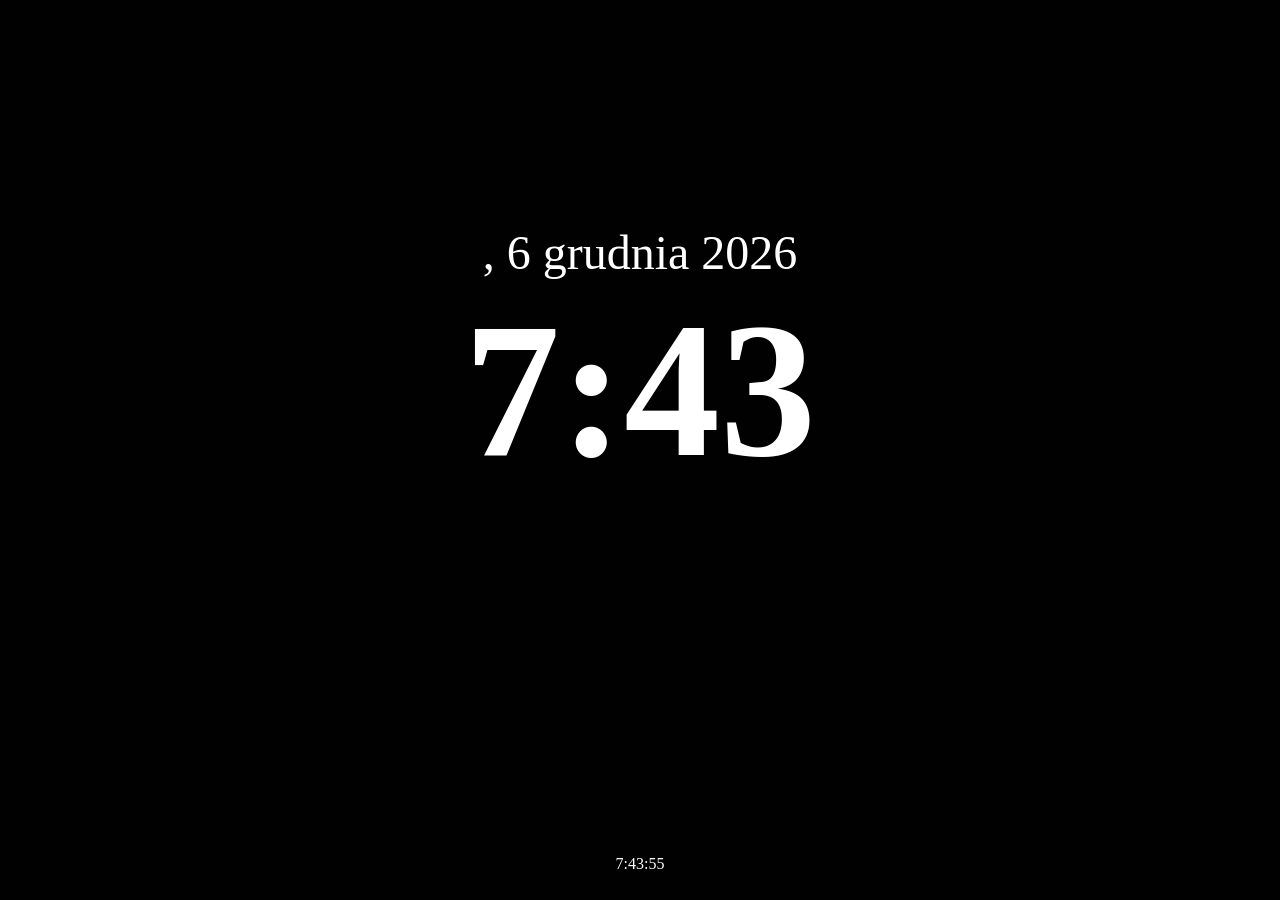
==== index.html @ 962aa529 "Preload font files for better loading speed Added font preloading links for improved performance." ====
<!DOCTYPE html>
<html lang="pl">

<head>
    <meta charset="UTF-8">
    <meta name="viewport" content="width=device-width, initial-scale=1.0">
    <title>clock</title>
    <link rel="preload" href="https://github.com/gminnyoszustpodatkowy-sudo/gminnyoszustpodatkowy-sudo.github.io/blob/main/clock/fonts/SF-Pro-Display-Black.otf" as="font" type="font/otf" crossorigin="anonymous">
<link rel="preload" href="https://github.com/gminnyoszustpodatkowy-sudo/gminnyoszustpodatkowy-sudo.github.io/blob/main/clock/fonts/SF-Pro-Display-BlackItalic.otf" as="font" type="font/otf" crossorigin="anonymous">
<link rel="preload" href="https://github.com/gminnyoszustpodatkowy-sudo/gminnyoszustpodatkowy-sudo.github.io/blob/main/clock/fonts/SF-Pro-Display-Bold.otf" as="font" type="font/otf" crossorigin="anonymous">
<link rel="preload" href="https://github.com/gminnyoszustpodatkowy-sudo/gminnyoszustpodatkowy-sudo.github.io/blob/main/clock/fonts/SF-Pro-Display-BoldItalic.otf" as="font" type="font/otf" crossorigin="anonymous">
<link rel="preload" href="https://github.com/gminnyoszustpodatkowy-sudo/gminnyoszustpodatkowy-sudo.github.io/blob/main/clock/fonts/SF-Pro-Display-Heavy.otf" as="font" type="font/otf" crossorigin="anonymous">
<link rel="preload" href="https://github.com/gminnyoszustpodatkowy-sudo/gminnyoszustpodatkowy-sudo.github.io/blob/main/clock/fonts/SF-Pro-Display-HeavyItalic.otf" as="font" type="font/otf" crossorigin="anonymous">
<link rel="preload" href="https://github.com/gminnyoszustpodatkowy-sudo/gminnyoszustpodatkowy-sudo.github.io/blob/main/clock/fonts/SF-Pro-Display-Light.otf" as="font" type="font/otf" crossorigin="anonymous">
<link rel="preload" href="https://github.com/gminnyoszustpodatkowy-sudo/gminnyoszustpodatkowy-sudo.github.io/blob/main/clock/fonts/SF-Pro-Display-LightItalic.otf" as="font" type="font/otf" crossorigin="anonymous">
<link rel="preload" href="https://github.com/gminnyoszustpodatkowy-sudo/gminnyoszustpodatkowy-sudo.github.io/blob/main/clock/fonts/SF-Pro-Display-Medium.otf" as="font" type="font/otf" crossorigin="anonymous">
<link rel="preload" href="https://github.com/gminnyoszustpodatkowy-sudo/gminnyoszustpodatkowy-sudo.github.io/blob/main/clock/fonts/SF-Pro-Display-MediumItalic.otf" as="font" type="font/otf" crossorigin="anonymous">
<link rel="preload" href="https://github.com/gminnyoszustpodatkowy-sudo/gminnyoszustpodatkowy-sudo.github.io/blob/main/clock/fonts/SF-Pro-Display-Regular.otf" as="font" type="font/otf" crossorigin="anonymous">
<link rel="preload" href="https://github.com/gminnyoszustpodatkowy-sudo/gminnyoszustpodatkowy-sudo.github.io/blob/main/clock/fonts/SF-Pro-Display-RegularItalic.otf" as="font" type="font/otf" crossorigin="anonymous">
<link rel="preload" href="https://github.com/gminnyoszustpodatkowy-sudo/gminnyoszustpodatkowy-sudo.github.io/blob/main/clock/fonts/SF-Pro-Display-Semibold.otf" as="font" type="font/otf" crossorigin="anonymous">
<link rel="preload" href="https://github.com/gminnyoszustpodatkowy-sudo/gminnyoszustpodatkowy-sudo.github.io/blob/main/clock/fonts/SF-Pro-Display-SemiboldItalic.otf" as="font" type="font/otf" crossorigin="anonymous">
<link rel="preload" href="https://github.com/gminnyoszustpodatkowy-sudo/gminnyoszustpodatkowy-sudo.github.io/blob/main/clock/fonts/SF-Pro-Display-Thin.otf" as="font" type="font/otf" crossorigin="anonymous">
<link rel="preload" href="https://github.com/gminnyoszustpodatkowy-sudo/gminnyoszustpodatkowy-sudo.github.io/blob/main/clock/fonts/SF-Pro-Display-ThinItalic.otf" as="font" type="font/otf" crossorigin="anonymous">
<link rel="preload" href="https://github.com/gminnyoszustpodatkowy-sudo/gminnyoszustpodatkowy-sudo.github.io/blob/main/clock/fonts/SF-Pro-Display-Ultralight.otf" as="font" type="font/otf" crossorigin="anonymous">
<link rel="preload" href="https://github.com/gminnyoszustpodatkowy-sudo/gminnyoszustpodatkowy-sudo.github.io/blob/main/clock/fonts/SF-Pro-Display-UltralightItalic.otf" as="font" type="font/otf" crossorigin="anonymous">
    <style>
        * {
            font-family: 'SF Pro Display', serif;
            margin: 0;
            padding: 0;
            background-color: #010101;
            color: white;
        }

        body {
            margin: 25vh 30px 0px 30px;
        }

        main {
            text-align: center;
            height: 70vh;
        }

        h3 {
            font-weight: 500;
            font-size: 3em;
        }

        h1 {
            font-weight: 700;
            font-size: 12em;
        }

        footer {
            height: 4vh;
            text-align: center;
        }

        h6 {
            font-weight: 500;
            font-size: 1em;
        }

        @media(max-width: 400px) {
            main {
                text-align: center;
                height: 90vh;
            }

            h3 {
                font-weight: 500;
                font-size: 1.5em;
            }

            h1 {
                font-weight: 700;
                font-size: 6em;
            }

            footer {
                height: 4vh;
                display: none;
            }
        }
    </style>
</head>

<body>
    <main>
        <h3>Dzień tygodnia, dzień miesiąc rok</h3>
        <h1>Godzina</h1>
    </main>
    <footer>
        <h6>sekundy</h6>
    </footer>
    <script>
        function cc() {
            let date = new Date();
            let day = date.getDay();
            let dayDT = date.getDate();
            let month = date.getMonth();
            let year = date.getFullYear();
            switch (day) {
                case 1: day = 'pon.'; break;
                case 2: day = 'wt.'; break;
                case 3: day = 'śr.'; break;
                case 4: day = 'czw.'; break;
                case 5: day = 'pt.'; break;
                case 6: day = 'sob'; break;
                case 7: day = 'niedz.'; break;
                default: day = '';
            }
            switch (month) {
                case 0: month = 'stycznia'; break;
                case 1: month = 'lutego'; break;
                case 2: month = 'marca'; break;
                case 3: month = 'kwietnia'; break;
                case 4: month = 'maja'; break;
                case 5: month = 'czerwca'; break;
                case 6: month = 'lipca'; break;
                case 7: month = 'sierpnia'; break;
                case 8: month = 'września'; break;
                case 9: month = 'października'; break;
                case 10: month = 'listopada'; break;
                case 11: month = 'grudnia'; break;
                default: month = '';
            }

            let hours = date.getHours();
            let minutes = date.getMinutes();
            let seconds = date.getSeconds();
            if (minutes < 10) { minutes = `0${minutes}` }
            if (seconds < 10) { seconds = `0${seconds}` }
            document.querySelector('h3').innerHTML = `${day}, ${dayDT} ${month} ${year}`;
            document.querySelector('h1').innerHTML = `${hours}:${minutes}`;
            document.querySelector('h6').innerHTML = `${hours}:${minutes}:${seconds}`;
        }
        setInterval(cc, 1)
    </script>
</body>

</html>
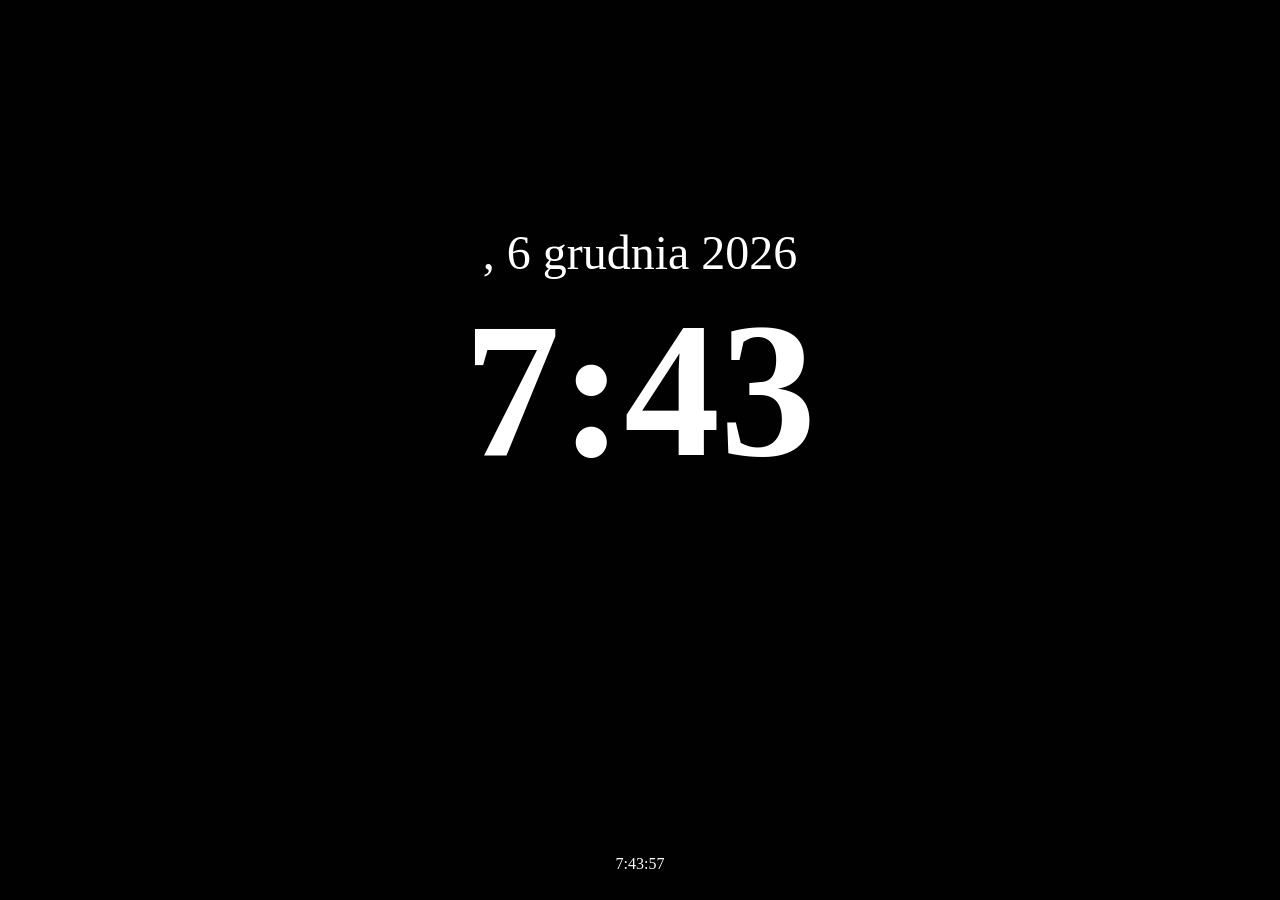
==== commit 30a48cd2: "Update font links to raw GitHub URLs" ====
--- a/index.html
+++ b/index.html
@@ -5,24 +5,60 @@
     <meta charset="UTF-8">
     <meta name="viewport" content="width=device-width, initial-scale=1.0">
     <title>clock</title>
-    <link rel="preload" href="https://github.com/gminnyoszustpodatkowy-sudo/gminnyoszustpodatkowy-sudo.github.io/blob/main/clock/fonts/SF-Pro-Display-Black.otf" as="font" type="font/otf" crossorigin="anonymous">
-<link rel="preload" href="https://github.com/gminnyoszustpodatkowy-sudo/gminnyoszustpodatkowy-sudo.github.io/blob/main/clock/fonts/SF-Pro-Display-BlackItalic.otf" as="font" type="font/otf" crossorigin="anonymous">
-<link rel="preload" href="https://github.com/gminnyoszustpodatkowy-sudo/gminnyoszustpodatkowy-sudo.github.io/blob/main/clock/fonts/SF-Pro-Display-Bold.otf" as="font" type="font/otf" crossorigin="anonymous">
-<link rel="preload" href="https://github.com/gminnyoszustpodatkowy-sudo/gminnyoszustpodatkowy-sudo.github.io/blob/main/clock/fonts/SF-Pro-Display-BoldItalic.otf" as="font" type="font/otf" crossorigin="anonymous">
-<link rel="preload" href="https://github.com/gminnyoszustpodatkowy-sudo/gminnyoszustpodatkowy-sudo.github.io/blob/main/clock/fonts/SF-Pro-Display-Heavy.otf" as="font" type="font/otf" crossorigin="anonymous">
-<link rel="preload" href="https://github.com/gminnyoszustpodatkowy-sudo/gminnyoszustpodatkowy-sudo.github.io/blob/main/clock/fonts/SF-Pro-Display-HeavyItalic.otf" as="font" type="font/otf" crossorigin="anonymous">
-<link rel="preload" href="https://github.com/gminnyoszustpodatkowy-sudo/gminnyoszustpodatkowy-sudo.github.io/blob/main/clock/fonts/SF-Pro-Display-Light.otf" as="font" type="font/otf" crossorigin="anonymous">
-<link rel="preload" href="https://github.com/gminnyoszustpodatkowy-sudo/gminnyoszustpodatkowy-sudo.github.io/blob/main/clock/fonts/SF-Pro-Display-LightItalic.otf" as="font" type="font/otf" crossorigin="anonymous">
-<link rel="preload" href="https://github.com/gminnyoszustpodatkowy-sudo/gminnyoszustpodatkowy-sudo.github.io/blob/main/clock/fonts/SF-Pro-Display-Medium.otf" as="font" type="font/otf" crossorigin="anonymous">
-<link rel="preload" href="https://github.com/gminnyoszustpodatkowy-sudo/gminnyoszustpodatkowy-sudo.github.io/blob/main/clock/fonts/SF-Pro-Display-MediumItalic.otf" as="font" type="font/otf" crossorigin="anonymous">
-<link rel="preload" href="https://github.com/gminnyoszustpodatkowy-sudo/gminnyoszustpodatkowy-sudo.github.io/blob/main/clock/fonts/SF-Pro-Display-Regular.otf" as="font" type="font/otf" crossorigin="anonymous">
-<link rel="preload" href="https://github.com/gminnyoszustpodatkowy-sudo/gminnyoszustpodatkowy-sudo.github.io/blob/main/clock/fonts/SF-Pro-Display-RegularItalic.otf" as="font" type="font/otf" crossorigin="anonymous">
-<link rel="preload" href="https://github.com/gminnyoszustpodatkowy-sudo/gminnyoszustpodatkowy-sudo.github.io/blob/main/clock/fonts/SF-Pro-Display-Semibold.otf" as="font" type="font/otf" crossorigin="anonymous">
-<link rel="preload" href="https://github.com/gminnyoszustpodatkowy-sudo/gminnyoszustpodatkowy-sudo.github.io/blob/main/clock/fonts/SF-Pro-Display-SemiboldItalic.otf" as="font" type="font/otf" crossorigin="anonymous">
-<link rel="preload" href="https://github.com/gminnyoszustpodatkowy-sudo/gminnyoszustpodatkowy-sudo.github.io/blob/main/clock/fonts/SF-Pro-Display-Thin.otf" as="font" type="font/otf" crossorigin="anonymous">
-<link rel="preload" href="https://github.com/gminnyoszustpodatkowy-sudo/gminnyoszustpodatkowy-sudo.github.io/blob/main/clock/fonts/SF-Pro-Display-ThinItalic.otf" as="font" type="font/otf" crossorigin="anonymous">
-<link rel="preload" href="https://github.com/gminnyoszustpodatkowy-sudo/gminnyoszustpodatkowy-sudo.github.io/blob/main/clock/fonts/SF-Pro-Display-Ultralight.otf" as="font" type="font/otf" crossorigin="anonymous">
-<link rel="preload" href="https://github.com/gminnyoszustpodatkowy-sudo/gminnyoszustpodatkowy-sudo.github.io/blob/main/clock/fonts/SF-Pro-Display-UltralightItalic.otf" as="font" type="font/otf" crossorigin="anonymous">
+    <link rel="preload"
+        href="https://raw.githubusercontent.com/gminnyoszustpodatkowy-sudo/gminnyoszustpodatkowy-sudo.github.io/main/clock/fonts/SF-Pro-Display-Black.otf"
+        as="font" type="font/otf" crossorigin="anonymous">
+    <link rel="preload"
+        href="https://raw.githubusercontent.com/gminnyoszustpodatkowy-sudo/gminnyoszustpodatkowy-sudo.github.io/main/clock/fonts/SF-Pro-Display-BlackItalic.otf"
+        as="font" type="font/otf" crossorigin="anonymous">
+    <link rel="preload"
+        href="https://raw.githubusercontent.com/gminnyoszustpodatkowy-sudo/gminnyoszustpodatkowy-sudo.github.io/main/clock/fonts/SF-Pro-Display-Bold.otf"
+        as="font" type="font/otf" crossorigin="anonymous">
+    <link rel="preload"
+        href="https://raw.githubusercontent.com/gminnyoszustpodatkowy-sudo/gminnyoszustpodatkowy-sudo.github.io/main/clock/fonts/SF-Pro-Display-BoldItalic.otf"
+        as="font" type="font/otf" crossorigin="anonymous">
+    <link rel="preload"
+        href="https://raw.githubusercontent.com/gminnyoszustpodatkowy-sudo/gminnyoszustpodatkowy-sudo.github.io/main/clock/fonts/SF-Pro-Display-Heavy.otf"
+        as="font" type="font/otf" crossorigin="anonymous">
+    <link rel="preload"
+        href="https://raw.githubusercontent.com/gminnyoszustpodatkowy-sudo/gminnyoszustpodatkowy-sudo.github.io/main/clock/fonts/SF-Pro-Display-HeavyItalic.otf"
+        as="font" type="font/otf" crossorigin="anonymous">
+    <link rel="preload"
+        href="https://raw.githubusercontent.com/gminnyoszustpodatkowy-sudo/gminnyoszustpodatkowy-sudo.github.io/main/clock/fonts/SF-Pro-Display-Light.otf"
+        as="font" type="font/otf" crossorigin="anonymous">
+    <link rel="preload"
+        href="https://raw.githubusercontent.com/gminnyoszustpodatkowy-sudo/gminnyoszustpodatkowy-sudo.github.io/main/clock/fonts/SF-Pro-Display-LightItalic.otf"
+        as="font" type="font/otf" crossorigin="anonymous">
+    <link rel="preload"
+        href="https://raw.githubusercontent.com/gminnyoszustpodatkowy-sudo/gminnyoszustpodatkowy-sudo.github.io/main/clock/fonts/SF-Pro-Display-Medium.otf"
+        as="font" type="font/otf" crossorigin="anonymous">
+    <link rel="preload"
+        href="https://raw.githubusercontent.com/gminnyoszustpodatkowy-sudo/gminnyoszustpodatkowy-sudo.github.io/main/clock/fonts/SF-Pro-Display-MediumItalic.otf"
+        as="font" type="font/otf" crossorigin="anonymous">
+    <link rel="preload"
+        href="https://raw.githubusercontent.com/gminnyoszustpodatkowy-sudo/gminnyoszustpodatkowy-sudo.github.io/main/clock/fonts/SF-Pro-Display-Regular.otf"
+        as="font" type="font/otf" crossorigin="anonymous">
+    <link rel="preload"
+        href="https://raw.githubusercontent.com/gminnyoszustpodatkowy-sudo/gminnyoszustpodatkowy-sudo.github.io/main/clock/fonts/SF-Pro-Display-RegularItalic.otf"
+        as="font" type="font/otf" crossorigin="anonymous">
+    <link rel="preload"
+        href="https://raw.githubusercontent.com/gminnyoszustpodatkowy-sudo/gminnyoszustpodatkowy-sudo.github.io/main/clock/fonts/SF-Pro-Display-Semibold.otf"
+        as="font" type="font/otf" crossorigin="anonymous">
+    <link rel="preload"
+        href="https://raw.githubusercontent.com/gminnyoszustpodatkowy-sudo/gminnyoszustpodatkowy-sudo.github.io/main/clock/fonts/SF-Pro-Display-SemiboldItalic.otf"
+        as="font" type="font/otf" crossorigin="anonymous">
+    <link rel="preload"
+        href="https://raw.githubusercontent.com/gminnyoszustpodatkowy-sudo/gminnyoszustpodatkowy-sudo.github.io/main/clock/fonts/SF-Pro-Display-Thin.otf"
+        as="font" type="font/otf" crossorigin="anonymous">
+    <link rel="preload"
+        href="https://raw.githubusercontent.com/gminnyoszustpodatkowy-sudo/gminnyoszustpodatkowy-sudo.github.io/main/clock/fonts/SF-Pro-Display-ThinItalic.otf"
+        as="font" type="font/otf" crossorigin="anonymous">
+    <link rel="preload"
+        href="https://raw.githubusercontent.com/gminnyoszustpodatkowy-sudo/gminnyoszustpodatkowy-sudo.github.io/main/clock/fonts/SF-Pro-Display-Ultralight.otf"
+        as="font" type="font/otf" crossorigin="anonymous">
+    <link rel="preload"
+        href="https://raw.githubusercontent.com/gminnyoszustpodatkowy-sudo/gminnyoszustpodatkowy-sudo.github.io/main/clock/fonts/SF-Pro-Display-UltralightItalic.otf"
+        as="font" type="font/otf" crossorigin="anonymous">
     <style>
         * {
             font-family: 'SF Pro Display', serif;
@@ -140,4 +176,3 @@
 </body>
 
 </html>
-
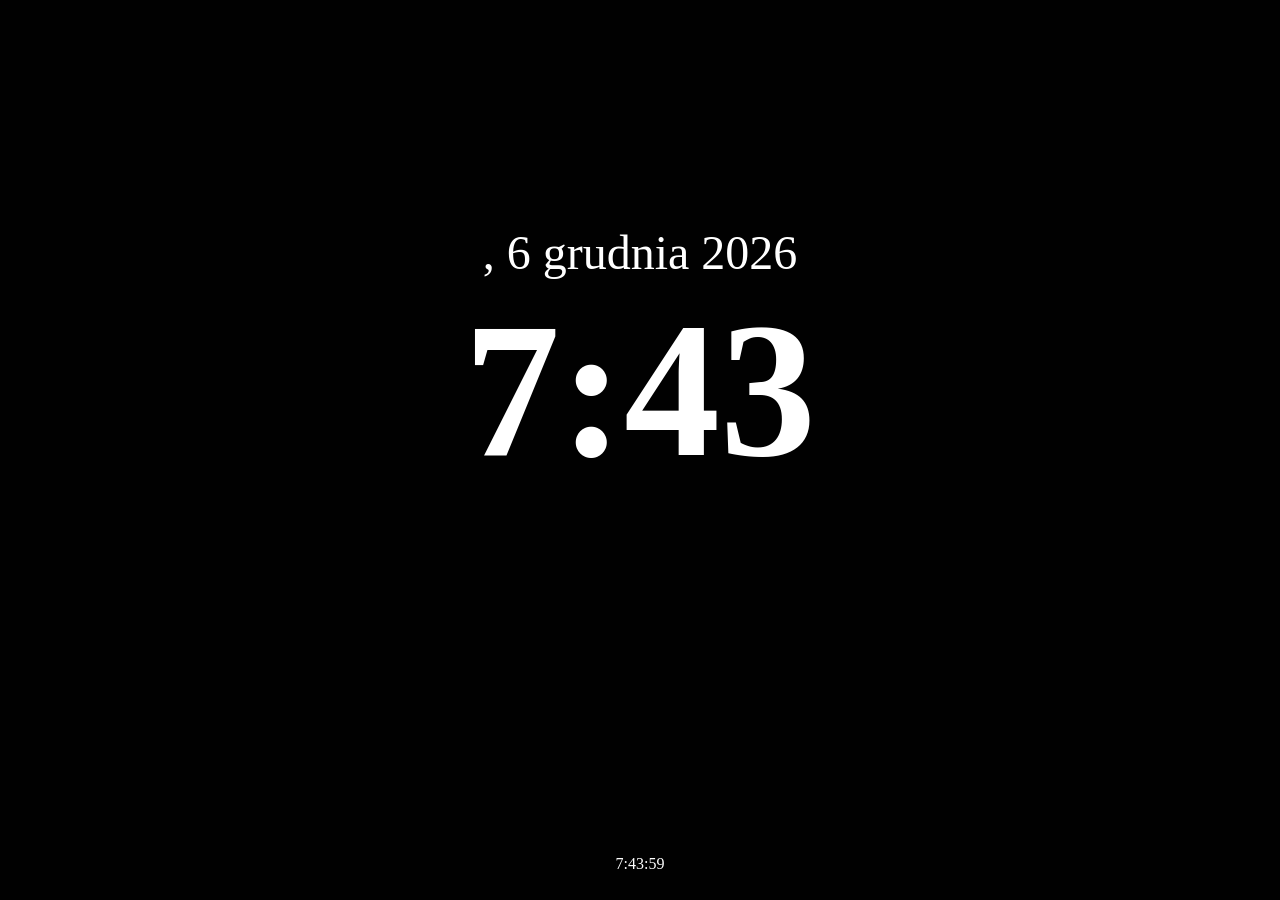
==== commit 52c717b8: "s" ====
--- a/index.html
+++ b/index.html
@@ -59,66 +59,7 @@
     <link rel="preload"
         href="https://raw.githubusercontent.com/gminnyoszustpodatkowy-sudo/gminnyoszustpodatkowy-sudo.github.io/main/clock/fonts/SF-Pro-Display-UltralightItalic.otf"
         as="font" type="font/otf" crossorigin="anonymous">
-    <style>
-        * {
-            font-family: 'SF Pro Display', serif;
-            margin: 0;
-            padding: 0;
-            background-color: #010101;
-            color: white;
-        }
-
-        body {
-            margin: 25vh 30px 0px 30px;
-        }
-
-        main {
-            text-align: center;
-            height: 70vh;
-        }
-
-        h3 {
-            font-weight: 500;
-            font-size: 3em;
-        }
-
-        h1 {
-            font-weight: 700;
-            font-size: 12em;
-        }
-
-        footer {
-            height: 4vh;
-            text-align: center;
-        }
-
-        h6 {
-            font-weight: 500;
-            font-size: 1em;
-        }
-
-        @media(max-width: 400px) {
-            main {
-                text-align: center;
-                height: 90vh;
-            }
-
-            h3 {
-                font-weight: 500;
-                font-size: 1.5em;
-            }
-
-            h1 {
-                font-weight: 700;
-                font-size: 6em;
-            }
-
-            footer {
-                height: 4vh;
-                display: none;
-            }
-        }
-    </style>
+    <link rel="stylesheet" href="styles.css">
 </head>
 
 <body>
@@ -175,4 +116,4 @@
     </script>
 </body>
 
-</html>
+</html>
--- a/styles.css
+++ b/styles.css
@@ -0,0 +1,179 @@
+@font-face {
+    font-family: 'SF Pro Display';
+    src: url('https://raw.githubusercontent.com/gminnyoszustpodatkowy-sudo/gminnyoszustpodatkowy-sudo.github.io/main/clock/fonts/SF-Pro-Display-Black.otf') format('opentype');
+    font-weight: 900;
+    font-style: normal;
+}
+@font-face {
+    font-family: 'SF Pro Display';
+    src: url('https://raw.githubusercontent.com/gminnyoszustpodatkowy-sudo/gminnyoszustpodatkowy-sudo.github.io/main/clock/fonts/SF-Pro-Display-BlackItalic.otf') format('opentype');
+    font-weight: 900;
+    font-style: italic;
+}
+@font-face {
+    font-family: 'SF Pro Display';
+    src: url('https://raw.githubusercontent.com/gminnyoszustpodatkowy-sudo/gminnyoszustpodatkowy-sudo.github.io/main/clock/fonts/SF-Pro-Display-Heavy.otf') format('opentype');
+    font-weight: 800;
+    font-style: normal;
+}
+@font-face {
+    font-family: 'SF Pro Display';
+    src: url('https://raw.githubusercontent.com/gminnyoszustpodatkowy-sudo/gminnyoszustpodatkowy-sudo.github.io/main/clock/fonts/SF-Pro-Display-HeavyItalic.otf') format('opentype');
+    font-weight: 800;
+    font-style: italic;
+}
+@font-face {
+    font-family: 'SF Pro Display';
+    src: url('https://raw.githubusercontent.com/gminnyoszustpodatkowy-sudo/gminnyoszustpodatkowy-sudo.github.io/main/clock/fonts/SF-Pro-Display-Bold.otf') format('opentype');
+    font-weight: 700;
+    font-style: normal;
+}
+@font-face {
+    font-family: 'SF Pro Display';
+    src: url('https://raw.githubusercontent.com/gminnyoszustpodatkowy-sudo/gminnyoszustpodatkowy-sudo.github.io/main/clock/fonts/SF-Pro-Display-BoldItalic.otf') format('opentype');
+    font-weight: 700;
+    font-style: italic;
+}
+@font-face {
+    font-family: 'SF Pro Display';
+    src: url('https://raw.githubusercontent.com/gminnyoszustpodatkowy-sudo/gminnyoszustpodatkowy-sudo.github.io/main/clock/fonts/SF-Pro-Display-Semibold.otf') format('opentype');
+    font-weight: 600;
+    font-style: normal;
+}
+@font-face {
+    font-family: 'SF Pro Display';
+    src: url('https://raw.githubusercontent.com/gminnyoszustpodatkowy-sudo/gminnyoszustpodatkowy-sudo.github.io/main/clock/fonts/SF-Pro-Display-SemiboldItalic.otf') format('opentype');
+    font-weight: 600;
+    font-style: italic;
+}
+@font-face {
+    font-family: 'SF Pro Display';
+    src: url('https://raw.githubusercontent.com/gminnyoszustpodatkowy-sudo/gminnyoszustpodatkowy-sudo.github.io/main/clock/fonts/SF-Pro-Display-Medium.otf') format('opentype');
+    font-weight: 500;
+    font-style: normal;
+}
+@font-face {
+    font-family: 'SF Pro Display';
+    src: url('https://raw.githubusercontent.com/gminnyoszustpodatkowy-sudo/gminnyoszustpodatkowy-sudo.github.io/main/clock/fonts/SF-Pro-Display-MediumItalic.otf') format('opentype');
+    font-weight: 500;
+    font-style: italic;
+}
+@font-face {
+    font-family: 'SF Pro Display';
+    src: url('https://raw.githubusercontent.com/gminnyoszustpodatkowy-sudo/gminnyoszustpodatkowy-sudo.github.io/main/clock/fonts/SF-Pro-Display-Regular.otf') format('opentype');
+    font-weight: 400;
+    font-style: normal;
+    font-display: swap;
+}
+@font-face {
+    font-family: 'SF Pro Display';
+    src: url('https://raw.githubusercontent.com/gminnyoszustpodatkowy-sudo/gminnyoszustpodatkowy-sudo.github.io/main/clock/fonts/SF-Pro-Display-RegularItalic.otf') format('opentype');
+    font-weight: 400;
+    font-style: italic;
+}
+@font-face {
+    font-family: 'SF Pro Display';
+    src: url('https://raw.githubusercontent.com/gminnyoszustpodatkowy-sudo/gminnyoszustpodatkowy-sudo.github.io/main/clock/fonts/SF-Pro-Display-Semibold.otf') format('opentype');
+    font-weight: 500;
+    font-style: normal;
+}
+@font-face {
+    font-family: 'SF Pro Display';
+    src: url('https://raw.githubusercontent.com/gminnyoszustpodatkowy-sudo/gminnyoszustpodatkowy-sudo.github.io/main/clock/fonts/SF-Pro-Display-SemiboldItalic.otf') format('opentype');
+    font-weight: 500;
+    font-style: italic;
+}
+@font-face {
+    font-family: 'SF Pro Display';
+    src: url('https://raw.githubusercontent.com/gminnyoszustpodatkowy-sudo/gminnyoszustpodatkowy-sudo.github.io/main/clock/fonts/SF-Pro-Display-Thin.otf') format('opentype');
+    font-weight: 300;
+    font-style: normal;
+}
+@font-face {
+    font-family: 'SF Pro Display';
+    src: url('https://raw.githubusercontent.com/gminnyoszustpodatkowy-sudo/gminnyoszustpodatkowy-sudo.github.io/main/clock/fonts/SF-Pro-Display-ThinItalic.otf') format('opentype');
+    font-weight: 300;
+    font-style: italic;
+}
+@font-face {
+    font-family: 'SF Pro Display';
+    src: url('https://raw.githubusercontent.com/gminnyoszustpodatkowy-sudo/gminnyoszustpodatkowy-sudo.github.io/main/clock/fonts/SF-Pro-Display-Light.otf') format('opentype');
+    font-weight: 200;
+    font-style: normal;
+}
+@font-face {
+    font-family: 'SF Pro Display';
+    src: url('https://raw.githubusercontent.com/gminnyoszustpodatkowy-sudo/gminnyoszustpodatkowy-sudo.github.io/main/clock/fonts/SF-Pro-Display-LightItalic.otf') format('opentype');
+    font-weight: 200;
+    font-style: italic;
+}
+@font-face {
+    font-family: 'SF Pro Display';
+    src: url('https://raw.githubusercontent.com/gminnyoszustpodatkowy-sudo/gminnyoszustpodatkowy-sudo.github.io/main/clock/fonts/SF-Pro-Display-Ultralight.otf') format('opentype');
+    font-weight: 100;
+    font-style: normal;
+}
+@font-face {
+    font-family: 'SF Pro Display';
+    src: url('https://raw.githubusercontent.com/gminnyoszustpodatkowy-sudo/gminnyoszustpodatkowy-sudo.github.io/main/clock/fonts/SF-Pro-Display-UltralightItalic.otf') format('opentype');
+    font-weight: 100;
+    font-style: italic;
+}
+* {
+            font-family: 'SF Pro Display', serif;
+            margin: 0;
+            padding: 0;
+            background-color: #010101;
+            color: white;
+        }
+
+        body {
+            margin: 25vh 30px 0px 30px;
+        }
+
+        main {
+            text-align: center;
+            height: 70vh;
+        }
+
+        h3 {
+            font-weight: 500;
+            font-size: 3em;
+        }
+
+        h1 {
+            font-weight: 700;
+            font-size: 12em;
+        }
+
+        footer {
+            height: 4vh;
+            text-align: center;
+        }
+
+        h6 {
+            font-weight: 500;
+            font-size: 1em;
+        }
+
+        @media(max-width: 400px) {
+            main {
+                text-align: center;
+                height: 90vh;
+            }
+
+            h3 {
+                font-weight: 500;
+                font-size: 1.5em;
+            }
+
+            h1 {
+                font-weight: 700;
+                font-size: 6em;
+            }
+
+            footer {
+                height: 4vh;
+                display: none;
+            }
+        }
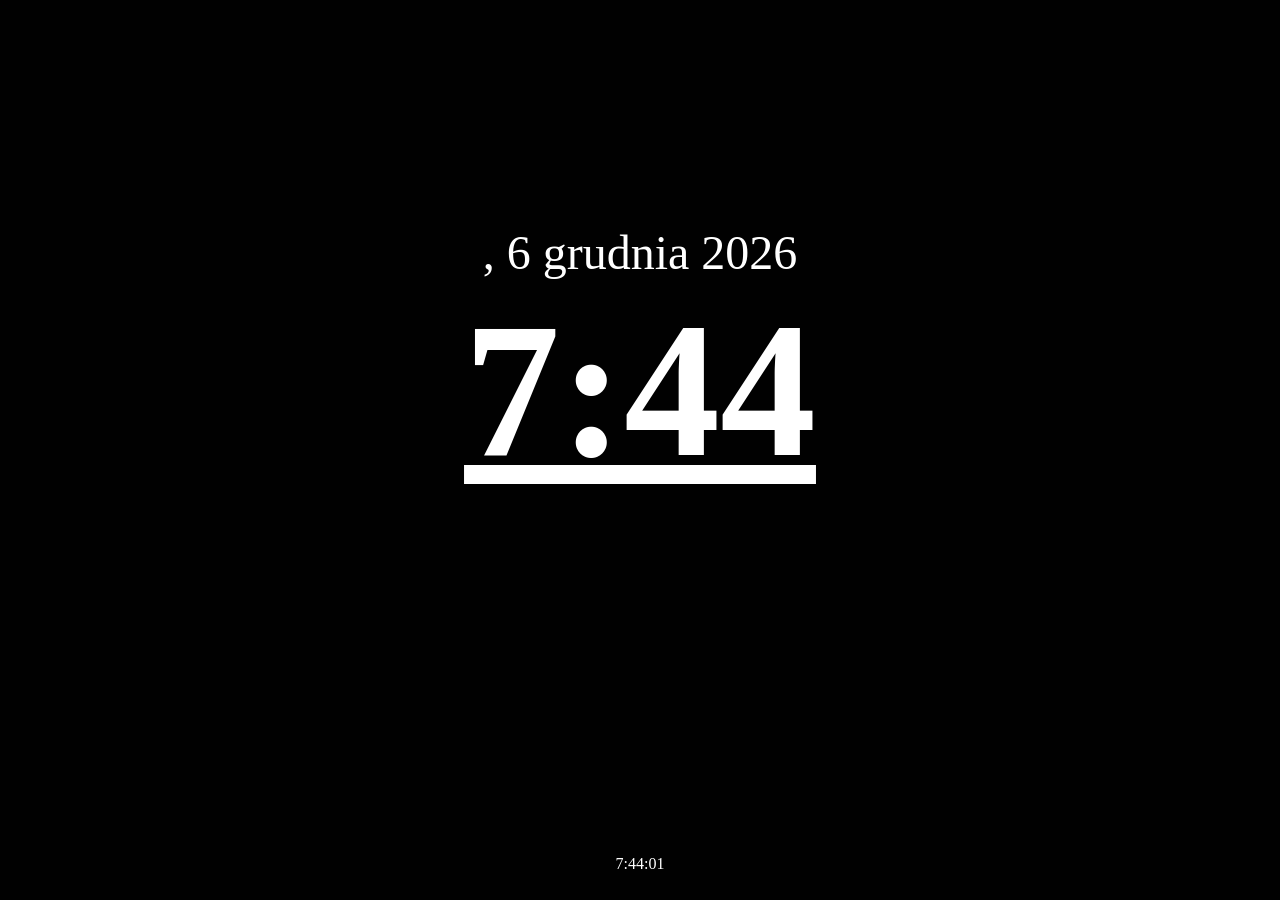
==== commit 2819a89c: "Update index.html" ====
--- a/index.html
+++ b/index.html
@@ -65,7 +65,7 @@
 <body>
     <main>
         <h3>Dzień tygodnia, dzień miesiąc rok</h3>
-        <h1>Godzina</h1>
+        <a href='timer.html'><h1>Godzina</h1></a>
     </main>
     <footer>
         <h6>sekundy</h6>
@@ -116,4 +116,5 @@
     </script>
 </body>
 
-</html>+
+</html>
--- a/styles.css
+++ b/styles.css
@@ -157,6 +157,9 @@
         }
 
         @media(max-width: 400px) {
+            body{
+                margin: 30px 30px 0px 30px;
+            }
             main {
                 text-align: center;
                 height: 90vh;
@@ -176,4 +179,5 @@
                 height: 4vh;
                 display: none;
             }
-        }+
+        }
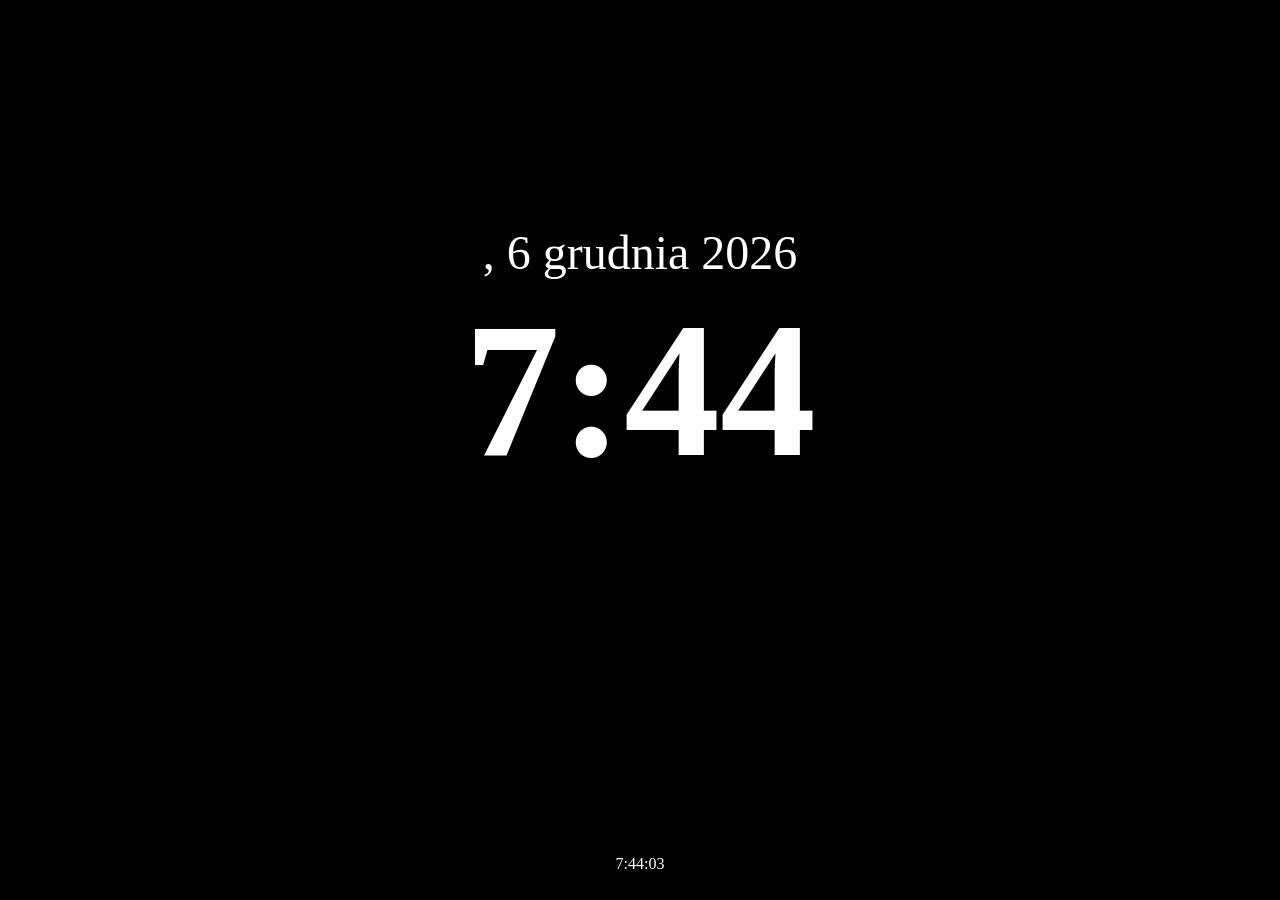
==== commit 9769b8bc: "Update index.html" ====
--- a/index.html
+++ b/index.html
@@ -60,6 +60,7 @@
         href="https://raw.githubusercontent.com/gminnyoszustpodatkowy-sudo/gminnyoszustpodatkowy-sudo.github.io/main/clock/fonts/SF-Pro-Display-UltralightItalic.otf"
         as="font" type="font/otf" crossorigin="anonymous">
     <link rel="stylesheet" href="styles.css">
+    <link rel="shortcut icon" href="favicon.png" type="image/x-icon">
 </head>
 
 <body>
@@ -118,3 +119,4 @@
 
 
 </html>
+
--- a/styles.css
+++ b/styles.css
@@ -125,6 +125,7 @@
             padding: 0;
             background-color: #010101;
             color: white;
+            text-decoration: none;
         }
 
         body {
@@ -181,3 +182,4 @@
             }
 
         }
+
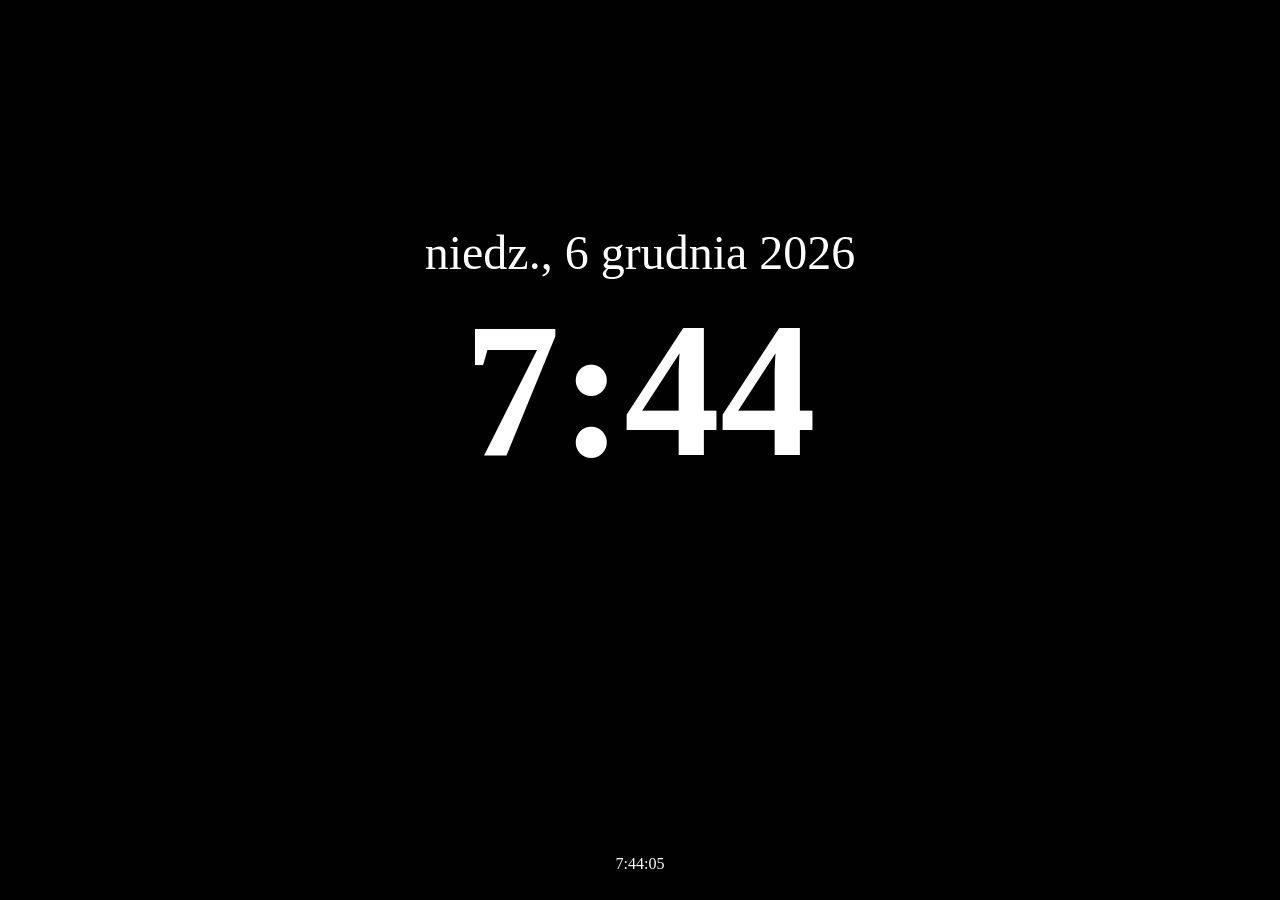
==== commit 8685dbd5: "u" ====
--- a/index.html
+++ b/index.html
@@ -5,60 +5,24 @@
     <meta charset="UTF-8">
     <meta name="viewport" content="width=device-width, initial-scale=1.0">
     <title>clock</title>
-    <link rel="preload"
-        href="https://raw.githubusercontent.com/gminnyoszustpodatkowy-sudo/gminnyoszustpodatkowy-sudo.github.io/main/clock/fonts/SF-Pro-Display-Black.otf"
-        as="font" type="font/otf" crossorigin="anonymous">
-    <link rel="preload"
-        href="https://raw.githubusercontent.com/gminnyoszustpodatkowy-sudo/gminnyoszustpodatkowy-sudo.github.io/main/clock/fonts/SF-Pro-Display-BlackItalic.otf"
-        as="font" type="font/otf" crossorigin="anonymous">
-    <link rel="preload"
-        href="https://raw.githubusercontent.com/gminnyoszustpodatkowy-sudo/gminnyoszustpodatkowy-sudo.github.io/main/clock/fonts/SF-Pro-Display-Bold.otf"
-        as="font" type="font/otf" crossorigin="anonymous">
-    <link rel="preload"
-        href="https://raw.githubusercontent.com/gminnyoszustpodatkowy-sudo/gminnyoszustpodatkowy-sudo.github.io/main/clock/fonts/SF-Pro-Display-BoldItalic.otf"
-        as="font" type="font/otf" crossorigin="anonymous">
-    <link rel="preload"
-        href="https://raw.githubusercontent.com/gminnyoszustpodatkowy-sudo/gminnyoszustpodatkowy-sudo.github.io/main/clock/fonts/SF-Pro-Display-Heavy.otf"
-        as="font" type="font/otf" crossorigin="anonymous">
-    <link rel="preload"
-        href="https://raw.githubusercontent.com/gminnyoszustpodatkowy-sudo/gminnyoszustpodatkowy-sudo.github.io/main/clock/fonts/SF-Pro-Display-HeavyItalic.otf"
-        as="font" type="font/otf" crossorigin="anonymous">
-    <link rel="preload"
-        href="https://raw.githubusercontent.com/gminnyoszustpodatkowy-sudo/gminnyoszustpodatkowy-sudo.github.io/main/clock/fonts/SF-Pro-Display-Light.otf"
-        as="font" type="font/otf" crossorigin="anonymous">
-    <link rel="preload"
-        href="https://raw.githubusercontent.com/gminnyoszustpodatkowy-sudo/gminnyoszustpodatkowy-sudo.github.io/main/clock/fonts/SF-Pro-Display-LightItalic.otf"
-        as="font" type="font/otf" crossorigin="anonymous">
-    <link rel="preload"
-        href="https://raw.githubusercontent.com/gminnyoszustpodatkowy-sudo/gminnyoszustpodatkowy-sudo.github.io/main/clock/fonts/SF-Pro-Display-Medium.otf"
-        as="font" type="font/otf" crossorigin="anonymous">
-    <link rel="preload"
-        href="https://raw.githubusercontent.com/gminnyoszustpodatkowy-sudo/gminnyoszustpodatkowy-sudo.github.io/main/clock/fonts/SF-Pro-Display-MediumItalic.otf"
-        as="font" type="font/otf" crossorigin="anonymous">
-    <link rel="preload"
-        href="https://raw.githubusercontent.com/gminnyoszustpodatkowy-sudo/gminnyoszustpodatkowy-sudo.github.io/main/clock/fonts/SF-Pro-Display-Regular.otf"
-        as="font" type="font/otf" crossorigin="anonymous">
-    <link rel="preload"
-        href="https://raw.githubusercontent.com/gminnyoszustpodatkowy-sudo/gminnyoszustpodatkowy-sudo.github.io/main/clock/fonts/SF-Pro-Display-RegularItalic.otf"
-        as="font" type="font/otf" crossorigin="anonymous">
-    <link rel="preload"
-        href="https://raw.githubusercontent.com/gminnyoszustpodatkowy-sudo/gminnyoszustpodatkowy-sudo.github.io/main/clock/fonts/SF-Pro-Display-Semibold.otf"
-        as="font" type="font/otf" crossorigin="anonymous">
-    <link rel="preload"
-        href="https://raw.githubusercontent.com/gminnyoszustpodatkowy-sudo/gminnyoszustpodatkowy-sudo.github.io/main/clock/fonts/SF-Pro-Display-SemiboldItalic.otf"
-        as="font" type="font/otf" crossorigin="anonymous">
-    <link rel="preload"
-        href="https://raw.githubusercontent.com/gminnyoszustpodatkowy-sudo/gminnyoszustpodatkowy-sudo.github.io/main/clock/fonts/SF-Pro-Display-Thin.otf"
-        as="font" type="font/otf" crossorigin="anonymous">
-    <link rel="preload"
-        href="https://raw.githubusercontent.com/gminnyoszustpodatkowy-sudo/gminnyoszustpodatkowy-sudo.github.io/main/clock/fonts/SF-Pro-Display-ThinItalic.otf"
-        as="font" type="font/otf" crossorigin="anonymous">
-    <link rel="preload"
-        href="https://raw.githubusercontent.com/gminnyoszustpodatkowy-sudo/gminnyoszustpodatkowy-sudo.github.io/main/clock/fonts/SF-Pro-Display-Ultralight.otf"
-        as="font" type="font/otf" crossorigin="anonymous">
-    <link rel="preload"
-        href="https://raw.githubusercontent.com/gminnyoszustpodatkowy-sudo/gminnyoszustpodatkowy-sudo.github.io/main/clock/fonts/SF-Pro-Display-UltralightItalic.otf"
-        as="font" type="font/otf" crossorigin="anonymous">
+    <!-- <link rel="preload" href="https://raw.githubusercontent.com/gminnyoszustpodatkowy-sudo/gminnyoszustpodatkowy-sudo.github.io/main/clock/fonts/SF-Pro-Display-Black.otf" as="font" type="font/otf" crossorigin="anonymous"> -->
+    <!-- <link rel="preload" href="https://raw.githubusercontent.com/gminnyoszustpodatkowy-sudo/gminnyoszustpodatkowy-sudo.github.io/main/clock/fonts/SF-Pro-Display-BlackItalic.otf" as="font" type="font/otf" crossorigin="anonymous"> -->
+    <link rel="preload" href="https://raw.githubusercontent.com/gminnyoszustpodatkowy-sudo/gminnyoszustpodatkowy-sudo.github.io/main/clock/fonts/SF-Pro-Display-Bold.otf" as="font" type="font/otf" crossorigin="anonymous">
+    <!-- <link rel="preload" href="https://raw.githubusercontent.com/gminnyoszustpodatkowy-sudo/gminnyoszustpodatkowy-sudo.github.io/main/clock/fonts/SF-Pro-Display-BoldItalic.otf" as="font" type="font/otf" crossorigin="anonymous"> -->
+    <!-- <link rel="preload" href="https://raw.githubusercontent.com/gminnyoszustpodatkowy-sudo/gminnyoszustpodatkowy-sudo.github.io/main/clock/fonts/SF-Pro-Display-Heavy.otf" as="font" type="font/otf" crossorigin="anonymous"> -->
+    <!-- <link rel="preload" href="https://raw.githubusercontent.com/gminnyoszustpodatkowy-sudo/gminnyoszustpodatkowy-sudo.github.io/main/clock/fonts/SF-Pro-Display-HeavyItalic.otf" as="font" type="font/otf" crossorigin="anonymous"> -->
+    <!-- <link rel="preload" href="https://raw.githubusercontent.com/gminnyoszustpodatkowy-sudo/gminnyoszustpodatkowy-sudo.github.io/main/clock/fonts/SF-Pro-Display-Light.otf" as="font" type="font/otf" crossorigin="anonymous"> -->
+    <!-- <link rel="preload" href="https://raw.githubusercontent.com/gminnyoszustpodatkowy-sudo/gminnyoszustpodatkowy-sudo.github.io/main/clock/fonts/SF-Pro-Display-LightItalic.otf" as="font" type="font/otf" crossorigin="anonymous"> -->
+    <!-- <link rel="preload" href="https://raw.githubusercontent.com/gminnyoszustpodatkowy-sudo/gminnyoszustpodatkowy-sudo.github.io/main/clock/fonts/SF-Pro-Display-Medium.otf" as="font" type="font/otf" crossorigin="anonymous"> -->
+    <!-- <link rel="preload" href="https://raw.githubusercontent.com/gminnyoszustpodatkowy-sudo/gminnyoszustpodatkowy-sudo.github.io/main/clock/fonts/SF-Pro-Display-MediumItalic.otf" as="font" type="font/otf" crossorigin="anonymous"> -->
+    <link rel="preload" href="https://raw.githubusercontent.com/gminnyoszustpodatkowy-sudo/gminnyoszustpodatkowy-sudo.github.io/main/clock/fonts/SF-Pro-Display-Regular.otf" as="font" type="font/otf" crossorigin="anonymous">
+    <!-- <link rel="preload" href="https://raw.githubusercontent.com/gminnyoszustpodatkowy-sudo/gminnyoszustpodatkowy-sudo.github.io/main/clock/fonts/SF-Pro-Display-RegularItalic.otf" as="font" type="font/otf" crossorigin="anonymous"> -->
+    <!-- <link rel="preload" href="https://raw.githubusercontent.com/gminnyoszustpodatkowy-sudo/gminnyoszustpodatkowy-sudo.github.io/main/clock/fonts/SF-Pro-Display-Semibold.otf" as="font" type="font/otf" crossorigin="anonymous"> -->
+    <!-- <link rel="preload" href="https://raw.githubusercontent.com/gminnyoszustpodatkowy-sudo/gminnyoszustpodatkowy-sudo.github.io/main/clock/fonts/SF-Pro-Display-SemiboldItalic.otf" as="font" type="font/otf" crossorigin="anonymous"> -->
+    <!-- <link rel="preload" href="https://raw.githubusercontent.com/gminnyoszustpodatkowy-sudo/gminnyoszustpodatkowy-sudo.github.io/main/clock/fonts/SF-Pro-Display-Thin.otf" as="font" type="font/otf" crossorigin="anonymous"> -->
+    <!-- <link rel="preload" href="https://raw.githubusercontent.com/gminnyoszustpodatkowy-sudo/gminnyoszustpodatkowy-sudo.github.io/main/clock/fonts/SF-Pro-Display-ThinItalic.otf" as="font" type="font/otf" crossorigin="anonymous"> -->
+    <!-- <link rel="preload" href="https://raw.githubusercontent.com/gminnyoszustpodatkowy-sudo/gminnyoszustpodatkowy-sudo.github.io/main/clock/fonts/SF-Pro-Display-Ultralight.otf" as="font" type="font/otf" crossorigin="anonymous"> -->
+    <!-- <link rel="preload" href="https://raw.githubusercontent.com/gminnyoszustpodatkowy-sudo/gminnyoszustpodatkowy-sudo.github.io/main/clock/fonts/SF-Pro-Display-UltralightItalic.otf" as="font" type="font/otf" crossorigin="anonymous"> -->
     <link rel="stylesheet" href="styles.css">
     <link rel="shortcut icon" href="favicon.png" type="image/x-icon">
 </head>
@@ -66,57 +30,45 @@
 <body>
     <main>
         <h3>Dzień tygodnia, dzień miesiąc rok</h3>
-        <a href='timer.html'><h1>Godzina</h1></a>
+        <a href='timer.html'>
+            <h1>Godzina</h1>
+        </a>
     </main>
     <footer>
         <h6>sekundy</h6>
     </footer>
     <script>
+        const dateEl = document.querySelector("h3");
+        const timeEl = document.querySelector("h1");
+        const secondsEl = document.querySelector("h6");
+
+        const days = ["niedz.", "pon.", "wt.", "śr.", "czw.", "pt.", "sob."];
+        const months = [
+            "stycznia", "lutego", "marca", "kwietnia", "maja", "czerwca",
+            "lipca", "sierpnia", "września", "października", "listopada", "grudnia"
+        ];
+
         function cc() {
-            let date = new Date();
-            let day = date.getDay();
-            let dayDT = date.getDate();
-            let month = date.getMonth();
-            let year = date.getFullYear();
-            switch (day) {
-                case 1: day = 'pon.'; break;
-                case 2: day = 'wt.'; break;
-                case 3: day = 'śr.'; break;
-                case 4: day = 'czw.'; break;
-                case 5: day = 'pt.'; break;
-                case 6: day = 'sob'; break;
-                case 7: day = 'niedz.'; break;
-                default: day = '';
-            }
-            switch (month) {
-                case 0: month = 'stycznia'; break;
-                case 1: month = 'lutego'; break;
-                case 2: month = 'marca'; break;
-                case 3: month = 'kwietnia'; break;
-                case 4: month = 'maja'; break;
-                case 5: month = 'czerwca'; break;
-                case 6: month = 'lipca'; break;
-                case 7: month = 'sierpnia'; break;
-                case 8: month = 'września'; break;
-                case 9: month = 'października'; break;
-                case 10: month = 'listopada'; break;
-                case 11: month = 'grudnia'; break;
-                default: month = '';
-            }
+            const date = new Date();
+
+            const day = days[date.getDay()];
+            const dayDT = date.getDate();
+            const month = months[date.getMonth()];
+            const year = date.getFullYear();
 
             let hours = date.getHours();
-            let minutes = date.getMinutes();
-            let seconds = date.getSeconds();
-            if (minutes < 10) { minutes = `0${minutes}` }
-            if (seconds < 10) { seconds = `0${seconds}` }
-            document.querySelector('h3').innerHTML = `${day}, ${dayDT} ${month} ${year}`;
-            document.querySelector('h1').innerHTML = `${hours}:${minutes}`;
-            document.querySelector('h6').innerHTML = `${hours}:${minutes}:${seconds}`;
+            let minutes = date.getMinutes().toString().padStart(2, "0");
+            let seconds = date.getSeconds().toString().padStart(2, "0");
+
+            dateEl.textContent = `${day}, ${dayDT} ${month} ${year}`;
+            timeEl.textContent = `${hours}:${minutes}`;
+            secondsEl.textContent = `${hours}:${minutes}:${seconds}`;
         }
-        setInterval(cc, 1)
+
+        cc();
+        setInterval(cc, 1000);
     </script>
 </body>
 
 
-</html>
-
+</html>
--- a/styles.css
+++ b/styles.css
@@ -1,9 +1,4 @@
-@font-face {
-    font-family: 'SF Pro Display';
-    src: url('https://raw.githubusercontent.com/gminnyoszustpodatkowy-sudo/gminnyoszustpodatkowy-sudo.github.io/main/clock/fonts/SF-Pro-Display-Black.otf') format('opentype');
-    font-weight: 900;
-    font-style: normal;
-}
+/* @font-face { font-family: 'SF Pro Display'; src: url('https://raw.githubusercontent.com/gminnyoszustpodatkowy-sudo/gminnyoszustpodatkowy-sudo.github.io/main/clock/fonts/SF-Pro-Display-Black.otf') format('opentype'); font-weight: 900; font-style: normal; }
 @font-face {
     font-family: 'SF Pro Display';
     src: url('https://raw.githubusercontent.com/gminnyoszustpodatkowy-sudo/gminnyoszustpodatkowy-sudo.github.io/main/clock/fonts/SF-Pro-Display-BlackItalic.otf') format('opentype');
@@ -33,13 +28,13 @@
     src: url('https://raw.githubusercontent.com/gminnyoszustpodatkowy-sudo/gminnyoszustpodatkowy-sudo.github.io/main/clock/fonts/SF-Pro-Display-BoldItalic.otf') format('opentype');
     font-weight: 700;
     font-style: italic;
-}
+}*/
 @font-face {
     font-family: 'SF Pro Display';
     src: url('https://raw.githubusercontent.com/gminnyoszustpodatkowy-sudo/gminnyoszustpodatkowy-sudo.github.io/main/clock/fonts/SF-Pro-Display-Semibold.otf') format('opentype');
     font-weight: 600;
     font-style: normal;
-}
+}/*
 @font-face {
     font-family: 'SF Pro Display';
     src: url('https://raw.githubusercontent.com/gminnyoszustpodatkowy-sudo/gminnyoszustpodatkowy-sudo.github.io/main/clock/fonts/SF-Pro-Display-SemiboldItalic.otf') format('opentype');
@@ -57,14 +52,14 @@
     src: url('https://raw.githubusercontent.com/gminnyoszustpodatkowy-sudo/gminnyoszustpodatkowy-sudo.github.io/main/clock/fonts/SF-Pro-Display-MediumItalic.otf') format('opentype');
     font-weight: 500;
     font-style: italic;
-}
+}*/
 @font-face {
     font-family: 'SF Pro Display';
     src: url('https://raw.githubusercontent.com/gminnyoszustpodatkowy-sudo/gminnyoszustpodatkowy-sudo.github.io/main/clock/fonts/SF-Pro-Display-Regular.otf') format('opentype');
     font-weight: 400;
     font-style: normal;
     font-display: swap;
-}
+}/*
 @font-face {
     font-family: 'SF Pro Display';
     src: url('https://raw.githubusercontent.com/gminnyoszustpodatkowy-sudo/gminnyoszustpodatkowy-sudo.github.io/main/clock/fonts/SF-Pro-Display-RegularItalic.otf') format('opentype');
@@ -118,7 +113,7 @@
     src: url('https://raw.githubusercontent.com/gminnyoszustpodatkowy-sudo/gminnyoszustpodatkowy-sudo.github.io/main/clock/fonts/SF-Pro-Display-UltralightItalic.otf') format('opentype');
     font-weight: 100;
     font-style: italic;
-}
+}*/
 * {
             font-family: 'SF Pro Display', serif;
             margin: 0;
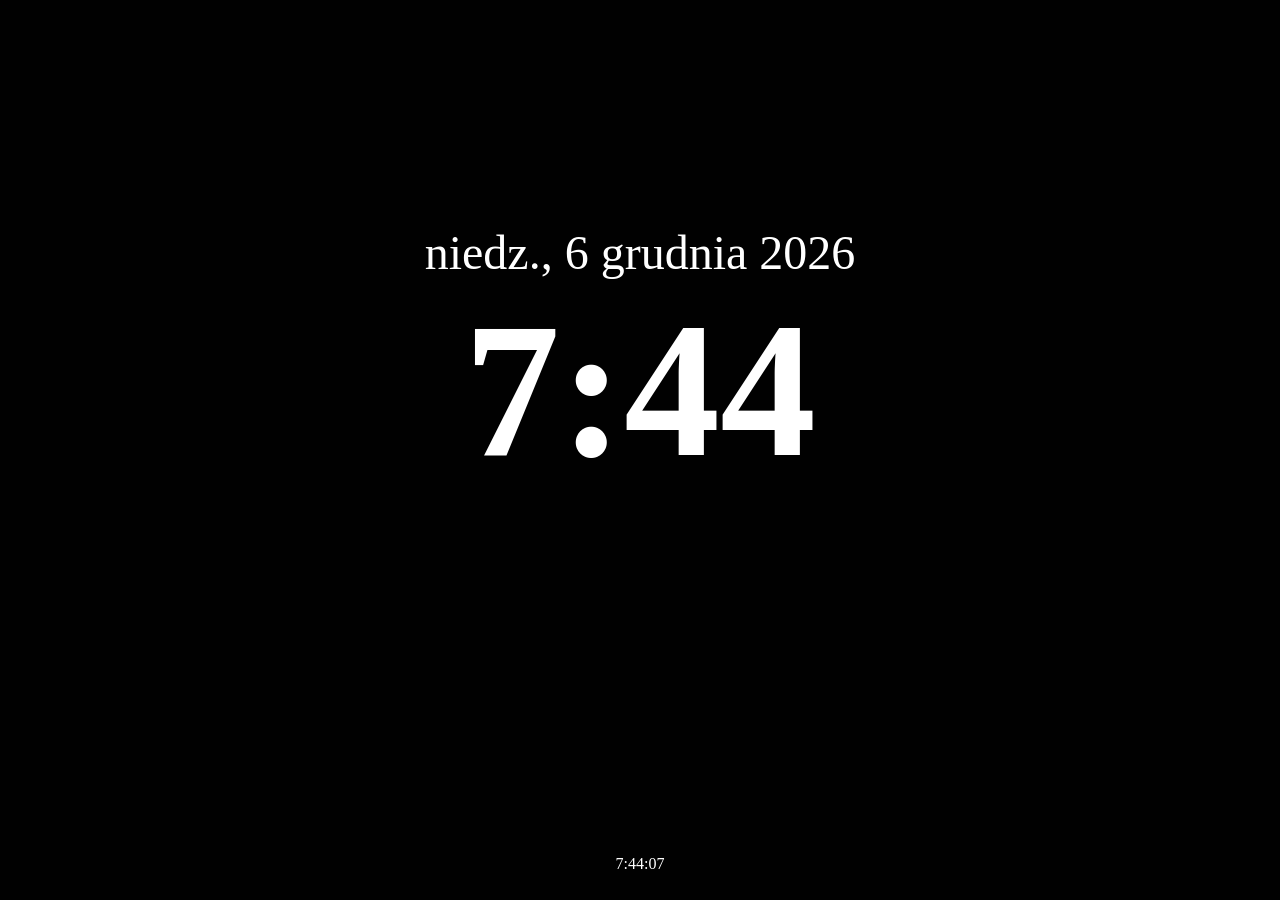
==== commit effa630b: "Update index.html" ====
--- a/index.html
+++ b/index.html
@@ -13,7 +13,7 @@
     <!-- <link rel="preload" href="https://raw.githubusercontent.com/gminnyoszustpodatkowy-sudo/gminnyoszustpodatkowy-sudo.github.io/main/clock/fonts/SF-Pro-Display-HeavyItalic.otf" as="font" type="font/otf" crossorigin="anonymous"> -->
     <!-- <link rel="preload" href="https://raw.githubusercontent.com/gminnyoszustpodatkowy-sudo/gminnyoszustpodatkowy-sudo.github.io/main/clock/fonts/SF-Pro-Display-Light.otf" as="font" type="font/otf" crossorigin="anonymous"> -->
     <!-- <link rel="preload" href="https://raw.githubusercontent.com/gminnyoszustpodatkowy-sudo/gminnyoszustpodatkowy-sudo.github.io/main/clock/fonts/SF-Pro-Display-LightItalic.otf" as="font" type="font/otf" crossorigin="anonymous"> -->
-    <!-- <link rel="preload" href="https://raw.githubusercontent.com/gminnyoszustpodatkowy-sudo/gminnyoszustpodatkowy-sudo.github.io/main/clock/fonts/SF-Pro-Display-Medium.otf" as="font" type="font/otf" crossorigin="anonymous"> -->
+    <link rel="preload" href="https://raw.githubusercontent.com/gminnyoszustpodatkowy-sudo/gminnyoszustpodatkowy-sudo.github.io/main/clock/fonts/SF-Pro-Display-Medium.otf" as="font" type="font/otf" crossorigin="anonymous">
     <!-- <link rel="preload" href="https://raw.githubusercontent.com/gminnyoszustpodatkowy-sudo/gminnyoszustpodatkowy-sudo.github.io/main/clock/fonts/SF-Pro-Display-MediumItalic.otf" as="font" type="font/otf" crossorigin="anonymous"> -->
     <link rel="preload" href="https://raw.githubusercontent.com/gminnyoszustpodatkowy-sudo/gminnyoszustpodatkowy-sudo.github.io/main/clock/fonts/SF-Pro-Display-Regular.otf" as="font" type="font/otf" crossorigin="anonymous">
     <!-- <link rel="preload" href="https://raw.githubusercontent.com/gminnyoszustpodatkowy-sudo/gminnyoszustpodatkowy-sudo.github.io/main/clock/fonts/SF-Pro-Display-RegularItalic.otf" as="font" type="font/otf" crossorigin="anonymous"> -->
@@ -71,4 +71,5 @@
 </body>
 
 
-</html>+
+</html>
--- a/styles.css
+++ b/styles.css
@@ -16,25 +16,25 @@
     src: url('https://raw.githubusercontent.com/gminnyoszustpodatkowy-sudo/gminnyoszustpodatkowy-sudo.github.io/main/clock/fonts/SF-Pro-Display-HeavyItalic.otf') format('opentype');
     font-weight: 800;
     font-style: italic;
-}
+}*/
 @font-face {
     font-family: 'SF Pro Display';
     src: url('https://raw.githubusercontent.com/gminnyoszustpodatkowy-sudo/gminnyoszustpodatkowy-sudo.github.io/main/clock/fonts/SF-Pro-Display-Bold.otf') format('opentype');
     font-weight: 700;
     font-style: normal;
-}
+}/*
 @font-face {
     font-family: 'SF Pro Display';
     src: url('https://raw.githubusercontent.com/gminnyoszustpodatkowy-sudo/gminnyoszustpodatkowy-sudo.github.io/main/clock/fonts/SF-Pro-Display-BoldItalic.otf') format('opentype');
     font-weight: 700;
     font-style: italic;
-}*/
+}
 @font-face {
     font-family: 'SF Pro Display';
     src: url('https://raw.githubusercontent.com/gminnyoszustpodatkowy-sudo/gminnyoszustpodatkowy-sudo.github.io/main/clock/fonts/SF-Pro-Display-Semibold.otf') format('opentype');
     font-weight: 600;
     font-style: normal;
-}/*
+}
 @font-face {
     font-family: 'SF Pro Display';
     src: url('https://raw.githubusercontent.com/gminnyoszustpodatkowy-sudo/gminnyoszustpodatkowy-sudo.github.io/main/clock/fonts/SF-Pro-Display-SemiboldItalic.otf') format('opentype');
@@ -65,13 +65,13 @@
     src: url('https://raw.githubusercontent.com/gminnyoszustpodatkowy-sudo/gminnyoszustpodatkowy-sudo.github.io/main/clock/fonts/SF-Pro-Display-RegularItalic.otf') format('opentype');
     font-weight: 400;
     font-style: italic;
-}
+}*/
 @font-face {
     font-family: 'SF Pro Display';
     src: url('https://raw.githubusercontent.com/gminnyoszustpodatkowy-sudo/gminnyoszustpodatkowy-sudo.github.io/main/clock/fonts/SF-Pro-Display-Semibold.otf') format('opentype');
     font-weight: 500;
     font-style: normal;
-}
+}/*
 @font-face {
     font-family: 'SF Pro Display';
     src: url('https://raw.githubusercontent.com/gminnyoszustpodatkowy-sudo/gminnyoszustpodatkowy-sudo.github.io/main/clock/fonts/SF-Pro-Display-SemiboldItalic.otf') format('opentype');
@@ -178,3 +178,4 @@
 
         }
 
+
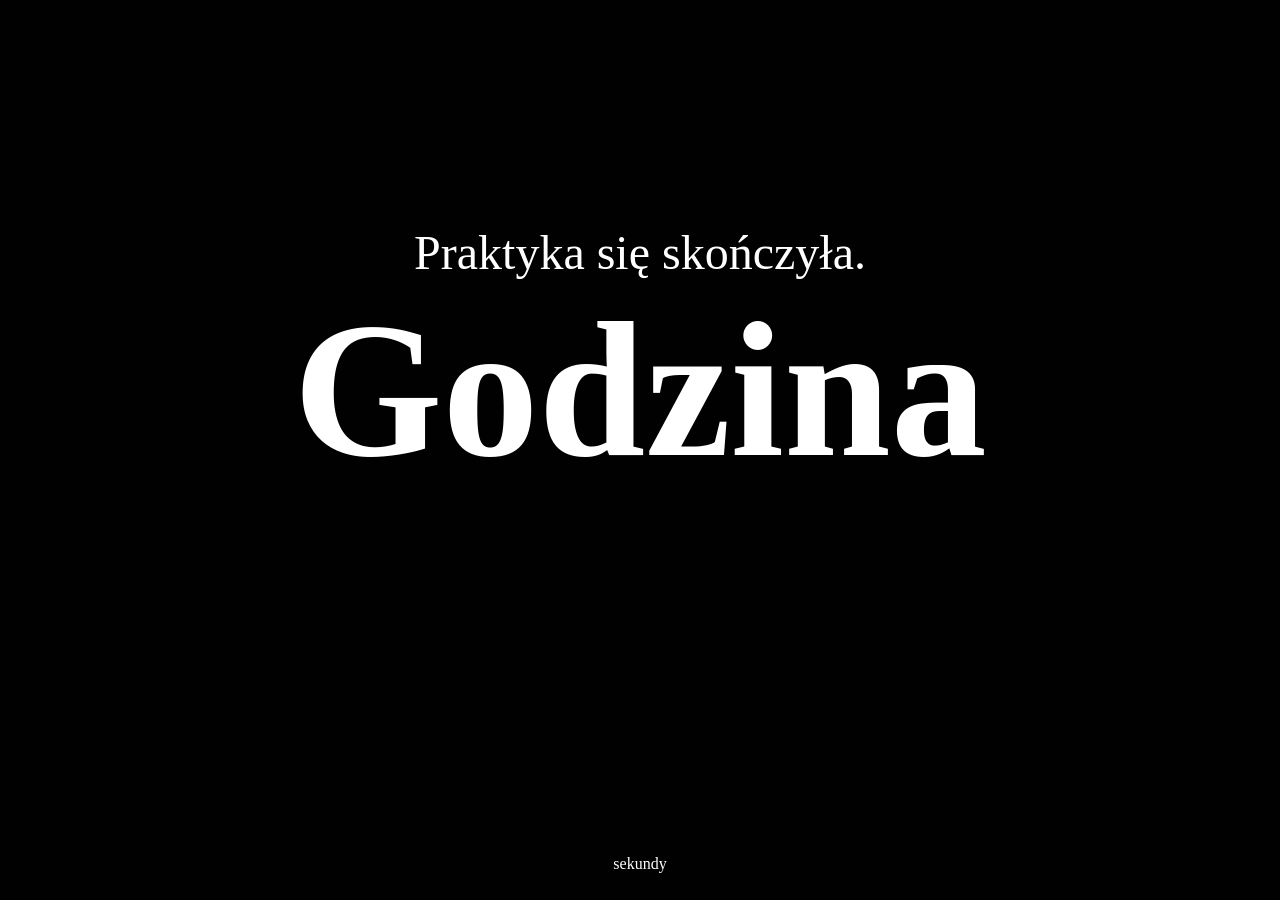
==== commit bd3dd0b6: "Time Counter" ====
--- a/index.html
+++ b/index.html
@@ -5,32 +5,15 @@
     <meta charset="UTF-8">
     <meta name="viewport" content="width=device-width, initial-scale=1.0">
     <title>clock</title>
-    <!-- <link rel="preload" href="https://raw.githubusercontent.com/gminnyoszustpodatkowy-sudo/gminnyoszustpodatkowy-sudo.github.io/main/clock/fonts/SF-Pro-Display-Black.otf" as="font" type="font/otf" crossorigin="anonymous"> -->
-    <!-- <link rel="preload" href="https://raw.githubusercontent.com/gminnyoszustpodatkowy-sudo/gminnyoszustpodatkowy-sudo.github.io/main/clock/fonts/SF-Pro-Display-BlackItalic.otf" as="font" type="font/otf" crossorigin="anonymous"> -->
-    <link rel="preload" href="https://raw.githubusercontent.com/gminnyoszustpodatkowy-sudo/gminnyoszustpodatkowy-sudo.github.io/main/clock/fonts/SF-Pro-Display-Bold.otf" as="font" type="font/otf" crossorigin="anonymous">
-    <!-- <link rel="preload" href="https://raw.githubusercontent.com/gminnyoszustpodatkowy-sudo/gminnyoszustpodatkowy-sudo.github.io/main/clock/fonts/SF-Pro-Display-BoldItalic.otf" as="font" type="font/otf" crossorigin="anonymous"> -->
-    <!-- <link rel="preload" href="https://raw.githubusercontent.com/gminnyoszustpodatkowy-sudo/gminnyoszustpodatkowy-sudo.github.io/main/clock/fonts/SF-Pro-Display-Heavy.otf" as="font" type="font/otf" crossorigin="anonymous"> -->
-    <!-- <link rel="preload" href="https://raw.githubusercontent.com/gminnyoszustpodatkowy-sudo/gminnyoszustpodatkowy-sudo.github.io/main/clock/fonts/SF-Pro-Display-HeavyItalic.otf" as="font" type="font/otf" crossorigin="anonymous"> -->
-    <!-- <link rel="preload" href="https://raw.githubusercontent.com/gminnyoszustpodatkowy-sudo/gminnyoszustpodatkowy-sudo.github.io/main/clock/fonts/SF-Pro-Display-Light.otf" as="font" type="font/otf" crossorigin="anonymous"> -->
-    <!-- <link rel="preload" href="https://raw.githubusercontent.com/gminnyoszustpodatkowy-sudo/gminnyoszustpodatkowy-sudo.github.io/main/clock/fonts/SF-Pro-Display-LightItalic.otf" as="font" type="font/otf" crossorigin="anonymous"> -->
-    <link rel="preload" href="https://raw.githubusercontent.com/gminnyoszustpodatkowy-sudo/gminnyoszustpodatkowy-sudo.github.io/main/clock/fonts/SF-Pro-Display-Medium.otf" as="font" type="font/otf" crossorigin="anonymous">
-    <!-- <link rel="preload" href="https://raw.githubusercontent.com/gminnyoszustpodatkowy-sudo/gminnyoszustpodatkowy-sudo.github.io/main/clock/fonts/SF-Pro-Display-MediumItalic.otf" as="font" type="font/otf" crossorigin="anonymous"> -->
-    <link rel="preload" href="https://raw.githubusercontent.com/gminnyoszustpodatkowy-sudo/gminnyoszustpodatkowy-sudo.github.io/main/clock/fonts/SF-Pro-Display-Regular.otf" as="font" type="font/otf" crossorigin="anonymous">
-    <!-- <link rel="preload" href="https://raw.githubusercontent.com/gminnyoszustpodatkowy-sudo/gminnyoszustpodatkowy-sudo.github.io/main/clock/fonts/SF-Pro-Display-RegularItalic.otf" as="font" type="font/otf" crossorigin="anonymous"> -->
-    <!-- <link rel="preload" href="https://raw.githubusercontent.com/gminnyoszustpodatkowy-sudo/gminnyoszustpodatkowy-sudo.github.io/main/clock/fonts/SF-Pro-Display-Semibold.otf" as="font" type="font/otf" crossorigin="anonymous"> -->
-    <!-- <link rel="preload" href="https://raw.githubusercontent.com/gminnyoszustpodatkowy-sudo/gminnyoszustpodatkowy-sudo.github.io/main/clock/fonts/SF-Pro-Display-SemiboldItalic.otf" as="font" type="font/otf" crossorigin="anonymous"> -->
-    <!-- <link rel="preload" href="https://raw.githubusercontent.com/gminnyoszustpodatkowy-sudo/gminnyoszustpodatkowy-sudo.github.io/main/clock/fonts/SF-Pro-Display-Thin.otf" as="font" type="font/otf" crossorigin="anonymous"> -->
-    <!-- <link rel="preload" href="https://raw.githubusercontent.com/gminnyoszustpodatkowy-sudo/gminnyoszustpodatkowy-sudo.github.io/main/clock/fonts/SF-Pro-Display-ThinItalic.otf" as="font" type="font/otf" crossorigin="anonymous"> -->
-    <!-- <link rel="preload" href="https://raw.githubusercontent.com/gminnyoszustpodatkowy-sudo/gminnyoszustpodatkowy-sudo.github.io/main/clock/fonts/SF-Pro-Display-Ultralight.otf" as="font" type="font/otf" crossorigin="anonymous"> -->
-    <!-- <link rel="preload" href="https://raw.githubusercontent.com/gminnyoszustpodatkowy-sudo/gminnyoszustpodatkowy-sudo.github.io/main/clock/fonts/SF-Pro-Display-UltralightItalic.otf" as="font" type="font/otf" crossorigin="anonymous"> -->
+    <link rel="stylesheet" href="font-faces.css">
     <link rel="stylesheet" href="styles.css">
     <link rel="shortcut icon" href="favicon.png" type="image/x-icon">
 </head>
 
 <body>
     <main>
-        <h3>Dzień tygodnia, dzień miesiąc rok</h3>
-        <a href='timer.html'>
+        <h3>Do końca dzisiejszej praktyki zostało: </h3>
+        <a href="time.html">
             <h1>Godzina</h1>
         </a>
     </main>
@@ -38,35 +21,35 @@
         <h6>sekundy</h6>
     </footer>
     <script>
-        const dateEl = document.querySelector("h3");
-        const timeEl = document.querySelector("h1");
-        const secondsEl = document.querySelector("h6");
+        const dt = new Date();
+        const date = Date.parse(new Date());
+        const start = dt.setHours(15, 0, 0, 0);
+        const end = dt.setHours(8, 0, 0, 0);
+        const daystart = dt.setHours(0, 0, 0, 0);
+        if (date < start && date > end) {
+            function czasen() {
+                const target = new Date();
+                target.setHours(15, 0, 0, 0);
+                const now = new Date();
+                let diff = target - now;
+                let hours = Math.floor(diff / (1000 * 60 * 60));
+                let minutes = Math.floor((diff / (1000 * 60)) % 60);
+                let seconds = Math.floor((diff / 1000) % 60);
+                if (minutes < 10) { minutes = `0${minutes}` }
+                if (seconds < 10) { seconds = `0${seconds}` }
 
-        const days = ["niedz.", "pon.", "wt.", "śr.", "czw.", "pt.", "sob."];
-        const months = [
-            "stycznia", "lutego", "marca", "kwietnia", "maja", "czerwca",
-            "lipca", "sierpnia", "września", "października", "listopada", "grudnia"
-        ];
+                document.querySelector('h1').innerHTML = `${hours}:${minutes}`;
+                document.querySelector('h6').innerHTML = `${hours}:${minutes}:${seconds}`;
 
-        function cc() {
-            const date = new Date();
-
-            const day = days[date.getDay()];
-            const dayDT = date.getDate();
-            const month = months[date.getMonth()];
-            const year = date.getFullYear();
-
-            let hours = date.getHours();
-            let minutes = date.getMinutes().toString().padStart(2, "0");
-            let seconds = date.getSeconds().toString().padStart(2, "0");
-
-            dateEl.textContent = `${day}, ${dayDT} ${month} ${year}`;
-            timeEl.textContent = `${hours}:${minutes}`;
-            secondsEl.textContent = `${hours}:${minutes}:${seconds}`;
+            }
+            setInterval(czasen, 1000)
         }
-
-        cc();
-        setInterval(cc, 1000);
+        else if (date < daystart) {
+            document.querySelector('h3').innerHTML = `Praktyka się jeszcze nie zaczęła.`;
+        }
+        else {
+            document.querySelector('h3').innerHTML = `Praktyka się skończyła.`;
+        }
     </script>
 </body>
 
--- a/font-faces.css
+++ b/font-faces.css
@@ -0,0 +1,116 @@
+/* @font-face { font-family: 'SF Pro Display'; src: url('https://raw.githubusercontent.com/gminnyoszustpodatkowy-sudo/gminnyoszustpodatkowy-sudo.github.io/main/clock/fonts/SF-Pro-Display-Black.otf') format('opentype'); font-weight: 900; font-style: normal; }
+@font-face {
+    font-family: 'SF Pro Display';
+    src: url('https://raw.githubusercontent.com/gminnyoszustpodatkowy-sudo/gminnyoszustpodatkowy-sudo.github.io/main/clock/fonts/SF-Pro-Display-BlackItalic.otf') format('opentype');
+    font-weight: 900;
+    font-style: italic;
+}
+@font-face {
+    font-family: 'SF Pro Display';
+    src: url('https://raw.githubusercontent.com/gminnyoszustpodatkowy-sudo/gminnyoszustpodatkowy-sudo.github.io/main/clock/fonts/SF-Pro-Display-Heavy.otf') format('opentype');
+    font-weight: 800;
+    font-style: normal;
+}
+@font-face {
+    font-family: 'SF Pro Display';
+    src: url('https://raw.githubusercontent.com/gminnyoszustpodatkowy-sudo/gminnyoszustpodatkowy-sudo.github.io/main/clock/fonts/SF-Pro-Display-HeavyItalic.otf') format('opentype');
+    font-weight: 800;
+    font-style: italic;
+}*/
+@font-face {
+    font-family: 'SF Pro Display';
+    src: url('https://raw.githubusercontent.com/gminnyoszustpodatkowy-sudo/gminnyoszustpodatkowy-sudo.github.io/main/clock/fonts/SF-Pro-Display-Bold.otf') format('opentype');
+    font-weight: 700;
+    font-style: normal;
+}/*
+@font-face {
+    font-family: 'SF Pro Display';
+    src: url('https://raw.githubusercontent.com/gminnyoszustpodatkowy-sudo/gminnyoszustpodatkowy-sudo.github.io/main/clock/fonts/SF-Pro-Display-BoldItalic.otf') format('opentype');
+    font-weight: 700;
+    font-style: italic;
+}
+@font-face {
+    font-family: 'SF Pro Display';
+    src: url('https://raw.githubusercontent.com/gminnyoszustpodatkowy-sudo/gminnyoszustpodatkowy-sudo.github.io/main/clock/fonts/SF-Pro-Display-Semibold.otf') format('opentype');
+    font-weight: 600;
+    font-style: normal;
+}
+@font-face {
+    font-family: 'SF Pro Display';
+    src: url('https://raw.githubusercontent.com/gminnyoszustpodatkowy-sudo/gminnyoszustpodatkowy-sudo.github.io/main/clock/fonts/SF-Pro-Display-SemiboldItalic.otf') format('opentype');
+    font-weight: 600;
+    font-style: italic;
+}
+@font-face {
+    font-family: 'SF Pro Display';
+    src: url('https://raw.githubusercontent.com/gminnyoszustpodatkowy-sudo/gminnyoszustpodatkowy-sudo.github.io/main/clock/fonts/SF-Pro-Display-Medium.otf') format('opentype');
+    font-weight: 500;
+    font-style: normal;
+}
+@font-face {
+    font-family: 'SF Pro Display';
+    src: url('https://raw.githubusercontent.com/gminnyoszustpodatkowy-sudo/gminnyoszustpodatkowy-sudo.github.io/main/clock/fonts/SF-Pro-Display-MediumItalic.otf') format('opentype');
+    font-weight: 500;
+    font-style: italic;
+}*/
+@font-face {
+    font-family: 'SF Pro Display';
+    src: url('https://raw.githubusercontent.com/gminnyoszustpodatkowy-sudo/gminnyoszustpodatkowy-sudo.github.io/main/clock/fonts/SF-Pro-Display-Regular.otf') format('opentype');
+    font-weight: 400;
+    font-style: normal;
+    font-display: swap;
+}/*
+@font-face {
+    font-family: 'SF Pro Display';
+    src: url('https://raw.githubusercontent.com/gminnyoszustpodatkowy-sudo/gminnyoszustpodatkowy-sudo.github.io/main/clock/fonts/SF-Pro-Display-RegularItalic.otf') format('opentype');
+    font-weight: 400;
+    font-style: italic;
+}*/
+@font-face {
+    font-family: 'SF Pro Display';
+    src: url('https://raw.githubusercontent.com/gminnyoszustpodatkowy-sudo/gminnyoszustpodatkowy-sudo.github.io/main/clock/fonts/SF-Pro-Display-Semibold.otf') format('opentype');
+    font-weight: 500;
+    font-style: normal;
+}/*
+@font-face {
+    font-family: 'SF Pro Display';
+    src: url('https://raw.githubusercontent.com/gminnyoszustpodatkowy-sudo/gminnyoszustpodatkowy-sudo.github.io/main/clock/fonts/SF-Pro-Display-SemiboldItalic.otf') format('opentype');
+    font-weight: 500;
+    font-style: italic;
+}
+@font-face {
+    font-family: 'SF Pro Display';
+    src: url('https://raw.githubusercontent.com/gminnyoszustpodatkowy-sudo/gminnyoszustpodatkowy-sudo.github.io/main/clock/fonts/SF-Pro-Display-Thin.otf') format('opentype');
+    font-weight: 300;
+    font-style: normal;
+}
+@font-face {
+    font-family: 'SF Pro Display';
+    src: url('https://raw.githubusercontent.com/gminnyoszustpodatkowy-sudo/gminnyoszustpodatkowy-sudo.github.io/main/clock/fonts/SF-Pro-Display-ThinItalic.otf') format('opentype');
+    font-weight: 300;
+    font-style: italic;
+}
+@font-face {
+    font-family: 'SF Pro Display';
+    src: url('https://raw.githubusercontent.com/gminnyoszustpodatkowy-sudo/gminnyoszustpodatkowy-sudo.github.io/main/clock/fonts/SF-Pro-Display-Light.otf') format('opentype');
+    font-weight: 200;
+    font-style: normal;
+}
+@font-face {
+    font-family: 'SF Pro Display';
+    src: url('https://raw.githubusercontent.com/gminnyoszustpodatkowy-sudo/gminnyoszustpodatkowy-sudo.github.io/main/clock/fonts/SF-Pro-Display-LightItalic.otf') format('opentype');
+    font-weight: 200;
+    font-style: italic;
+}
+@font-face {
+    font-family: 'SF Pro Display';
+    src: url('https://raw.githubusercontent.com/gminnyoszustpodatkowy-sudo/gminnyoszustpodatkowy-sudo.github.io/main/clock/fonts/SF-Pro-Display-Ultralight.otf') format('opentype');
+    font-weight: 100;
+    font-style: normal;
+}
+@font-face {
+    font-family: 'SF Pro Display';
+    src: url('https://raw.githubusercontent.com/gminnyoszustpodatkowy-sudo/gminnyoszustpodatkowy-sudo.github.io/main/clock/fonts/SF-Pro-Display-UltralightItalic.otf') format('opentype');
+    font-weight: 100;
+    font-style: italic;
+}*/
--- a/styles.css
+++ b/styles.css
@@ -1,181 +1,64 @@
-/* @font-face { font-family: 'SF Pro Display'; src: url('https://raw.githubusercontent.com/gminnyoszustpodatkowy-sudo/gminnyoszustpodatkowy-sudo.github.io/main/clock/fonts/SF-Pro-Display-Black.otf') format('opentype'); font-weight: 900; font-style: normal; }
-@font-face {
-    font-family: 'SF Pro Display';
-    src: url('https://raw.githubusercontent.com/gminnyoszustpodatkowy-sudo/gminnyoszustpodatkowy-sudo.github.io/main/clock/fonts/SF-Pro-Display-BlackItalic.otf') format('opentype');
-    font-weight: 900;
-    font-style: italic;
+* {
+    font-family: 'SF Pro Display', serif;
+    margin: 0;
+    padding: 0;
+    background-color: #010101;
+    color: white;
+    text-decoration: none;
 }
-@font-face {
-    font-family: 'SF Pro Display';
-    src: url('https://raw.githubusercontent.com/gminnyoszustpodatkowy-sudo/gminnyoszustpodatkowy-sudo.github.io/main/clock/fonts/SF-Pro-Display-Heavy.otf') format('opentype');
-    font-weight: 800;
-    font-style: normal;
+
+body {
+    margin: 25vh 30px 0px 30px;
 }
-@font-face {
-    font-family: 'SF Pro Display';
-    src: url('https://raw.githubusercontent.com/gminnyoszustpodatkowy-sudo/gminnyoszustpodatkowy-sudo.github.io/main/clock/fonts/SF-Pro-Display-HeavyItalic.otf') format('opentype');
-    font-weight: 800;
-    font-style: italic;
-}*/
-@font-face {
-    font-family: 'SF Pro Display';
-    src: url('https://raw.githubusercontent.com/gminnyoszustpodatkowy-sudo/gminnyoszustpodatkowy-sudo.github.io/main/clock/fonts/SF-Pro-Display-Bold.otf') format('opentype');
+
+main {
+    text-align: center;
+    height: 70vh;
+}
+
+h3 {
+    font-weight: 500;
+    font-size: 3em;
+}
+
+h1 {
     font-weight: 700;
-    font-style: normal;
-}/*
-@font-face {
-    font-family: 'SF Pro Display';
-    src: url('https://raw.githubusercontent.com/gminnyoszustpodatkowy-sudo/gminnyoszustpodatkowy-sudo.github.io/main/clock/fonts/SF-Pro-Display-BoldItalic.otf') format('opentype');
-    font-weight: 700;
-    font-style: italic;
+    font-size: 12em;
 }
-@font-face {
-    font-family: 'SF Pro Display';
-    src: url('https://raw.githubusercontent.com/gminnyoszustpodatkowy-sudo/gminnyoszustpodatkowy-sudo.github.io/main/clock/fonts/SF-Pro-Display-Semibold.otf') format('opentype');
-    font-weight: 600;
-    font-style: normal;
+
+footer {
+    height: 4vh;
+    text-align: center;
 }
-@font-face {
-    font-family: 'SF Pro Display';
-    src: url('https://raw.githubusercontent.com/gminnyoszustpodatkowy-sudo/gminnyoszustpodatkowy-sudo.github.io/main/clock/fonts/SF-Pro-Display-SemiboldItalic.otf') format('opentype');
-    font-weight: 600;
-    font-style: italic;
+
+h6 {
+    font-weight: 500;
+    font-size: 1em;
 }
-@font-face {
-    font-family: 'SF Pro Display';
-    src: url('https://raw.githubusercontent.com/gminnyoszustpodatkowy-sudo/gminnyoszustpodatkowy-sudo.github.io/main/clock/fonts/SF-Pro-Display-Medium.otf') format('opentype');
-    font-weight: 500;
-    font-style: normal;
-}
-@font-face {
-    font-family: 'SF Pro Display';
-    src: url('https://raw.githubusercontent.com/gminnyoszustpodatkowy-sudo/gminnyoszustpodatkowy-sudo.github.io/main/clock/fonts/SF-Pro-Display-MediumItalic.otf') format('opentype');
-    font-weight: 500;
-    font-style: italic;
-}*/
-@font-face {
-    font-family: 'SF Pro Display';
-    src: url('https://raw.githubusercontent.com/gminnyoszustpodatkowy-sudo/gminnyoszustpodatkowy-sudo.github.io/main/clock/fonts/SF-Pro-Display-Regular.otf') format('opentype');
-    font-weight: 400;
-    font-style: normal;
-    font-display: swap;
-}/*
-@font-face {
-    font-family: 'SF Pro Display';
-    src: url('https://raw.githubusercontent.com/gminnyoszustpodatkowy-sudo/gminnyoszustpodatkowy-sudo.github.io/main/clock/fonts/SF-Pro-Display-RegularItalic.otf') format('opentype');
-    font-weight: 400;
-    font-style: italic;
-}*/
-@font-face {
-    font-family: 'SF Pro Display';
-    src: url('https://raw.githubusercontent.com/gminnyoszustpodatkowy-sudo/gminnyoszustpodatkowy-sudo.github.io/main/clock/fonts/SF-Pro-Display-Semibold.otf') format('opentype');
-    font-weight: 500;
-    font-style: normal;
-}/*
-@font-face {
-    font-family: 'SF Pro Display';
-    src: url('https://raw.githubusercontent.com/gminnyoszustpodatkowy-sudo/gminnyoszustpodatkowy-sudo.github.io/main/clock/fonts/SF-Pro-Display-SemiboldItalic.otf') format('opentype');
-    font-weight: 500;
-    font-style: italic;
-}
-@font-face {
-    font-family: 'SF Pro Display';
-    src: url('https://raw.githubusercontent.com/gminnyoszustpodatkowy-sudo/gminnyoszustpodatkowy-sudo.github.io/main/clock/fonts/SF-Pro-Display-Thin.otf') format('opentype');
-    font-weight: 300;
-    font-style: normal;
-}
-@font-face {
-    font-family: 'SF Pro Display';
-    src: url('https://raw.githubusercontent.com/gminnyoszustpodatkowy-sudo/gminnyoszustpodatkowy-sudo.github.io/main/clock/fonts/SF-Pro-Display-ThinItalic.otf') format('opentype');
-    font-weight: 300;
-    font-style: italic;
-}
-@font-face {
-    font-family: 'SF Pro Display';
-    src: url('https://raw.githubusercontent.com/gminnyoszustpodatkowy-sudo/gminnyoszustpodatkowy-sudo.github.io/main/clock/fonts/SF-Pro-Display-Light.otf') format('opentype');
-    font-weight: 200;
-    font-style: normal;
-}
-@font-face {
-    font-family: 'SF Pro Display';
-    src: url('https://raw.githubusercontent.com/gminnyoszustpodatkowy-sudo/gminnyoszustpodatkowy-sudo.github.io/main/clock/fonts/SF-Pro-Display-LightItalic.otf') format('opentype');
-    font-weight: 200;
-    font-style: italic;
-}
-@font-face {
-    font-family: 'SF Pro Display';
-    src: url('https://raw.githubusercontent.com/gminnyoszustpodatkowy-sudo/gminnyoszustpodatkowy-sudo.github.io/main/clock/fonts/SF-Pro-Display-Ultralight.otf') format('opentype');
-    font-weight: 100;
-    font-style: normal;
-}
-@font-face {
-    font-family: 'SF Pro Display';
-    src: url('https://raw.githubusercontent.com/gminnyoszustpodatkowy-sudo/gminnyoszustpodatkowy-sudo.github.io/main/clock/fonts/SF-Pro-Display-UltralightItalic.otf') format('opentype');
-    font-weight: 100;
-    font-style: italic;
-}*/
-* {
-            font-family: 'SF Pro Display', serif;
-            margin: 0;
-            padding: 0;
-            background-color: #010101;
-            color: white;
-            text-decoration: none;
-        }
 
-        body {
-            margin: 25vh 30px 0px 30px;
-        }
+@media(max-width: 400px) {
+    body {
+        margin: 30px 30px 0px 30px;
+    }
 
-        main {
-            text-align: center;
-            height: 70vh;
-        }
+    main {
+        text-align: center;
+        height: 90vh;
+    }
 
-        h3 {
-            font-weight: 500;
-            font-size: 3em;
-        }
+    h3 {
+        font-weight: 500;
+        font-size: 1.5em;
+    }
 
-        h1 {
-            font-weight: 700;
-            font-size: 12em;
-        }
+    h1 {
+        font-weight: 700;
+        font-size: 6em;
+    }
 
-        footer {
-            height: 4vh;
-            text-align: center;
-        }
+    footer {
+        height: 4vh;
+        display: none;
+    }
 
-        h6 {
-            font-weight: 500;
-            font-size: 1em;
-        }
-
-        @media(max-width: 400px) {
-            body{
-                margin: 30px 30px 0px 30px;
-            }
-            main {
-                text-align: center;
-                height: 90vh;
-            }
-
-            h3 {
-                font-weight: 500;
-                font-size: 1.5em;
-            }
-
-            h1 {
-                font-weight: 700;
-                font-size: 6em;
-            }
-
-            footer {
-                height: 4vh;
-                display: none;
-            }
-
-        }
-
-
+}
